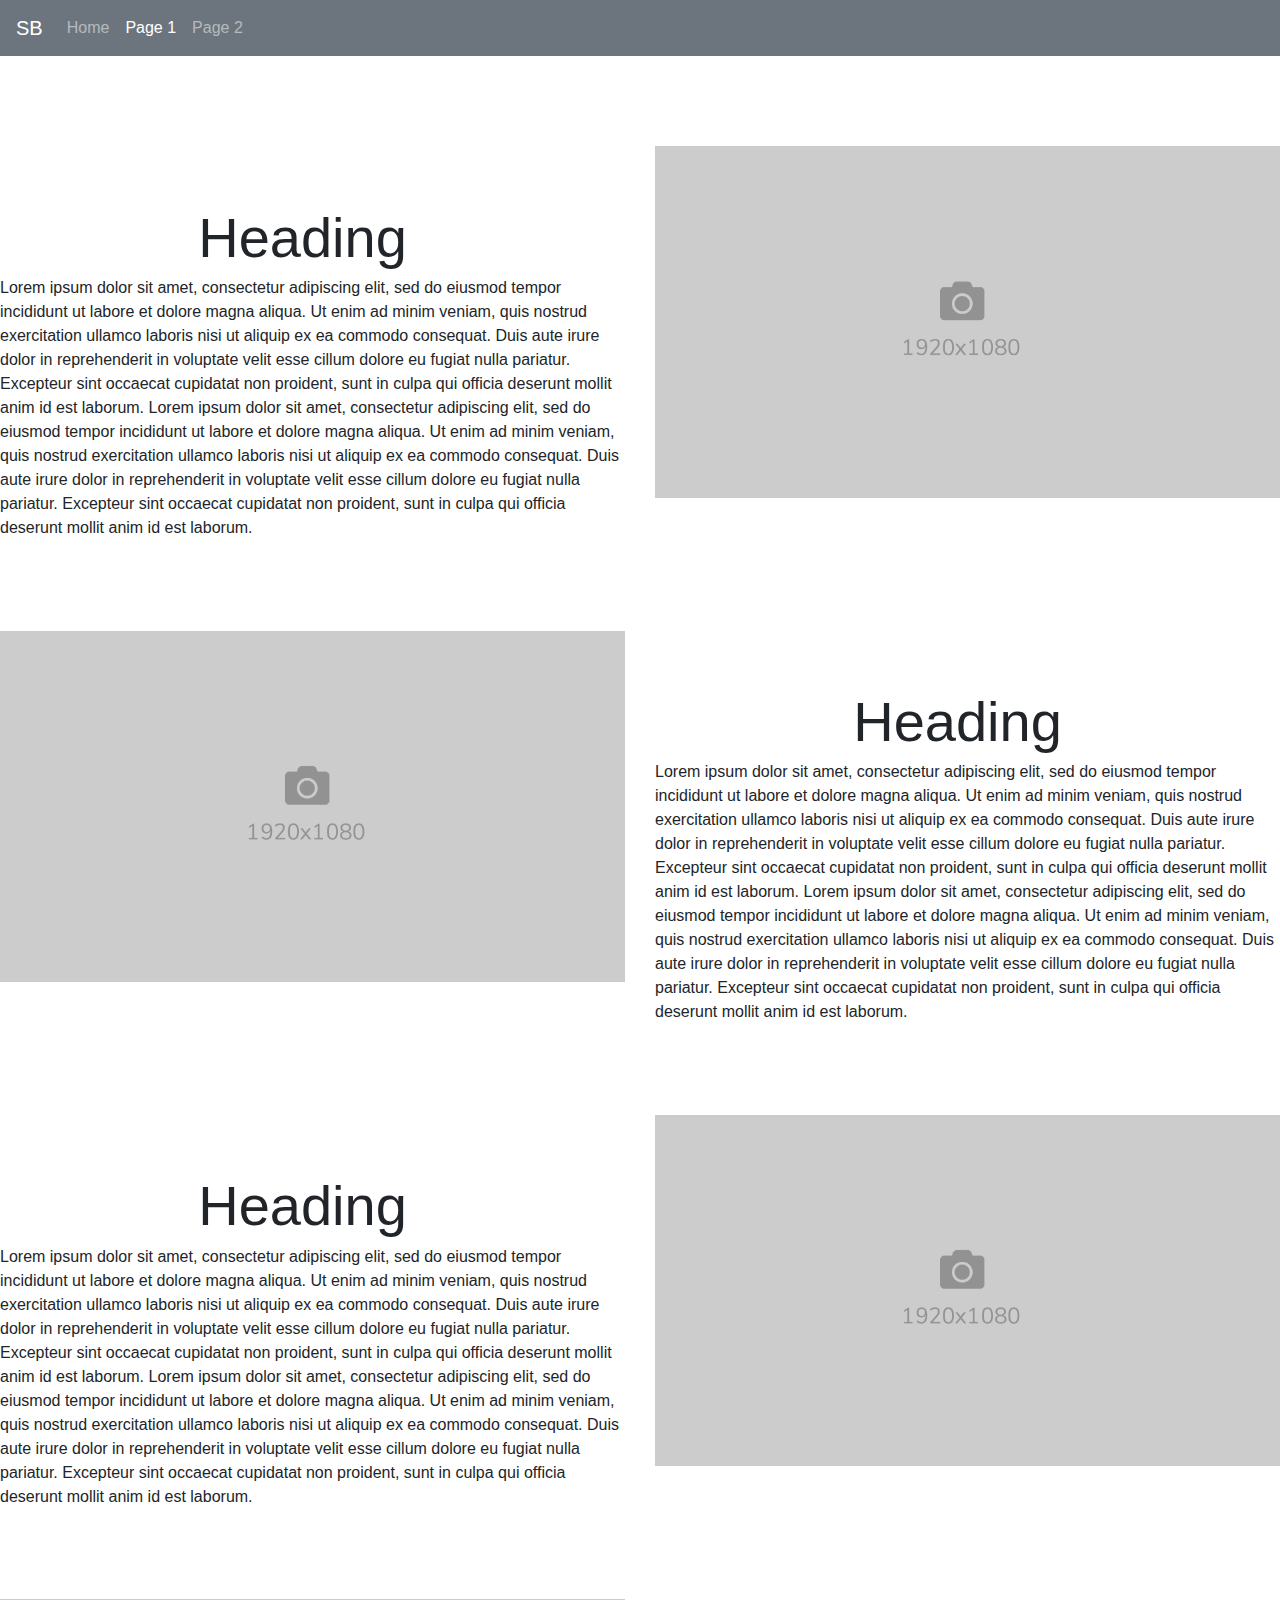
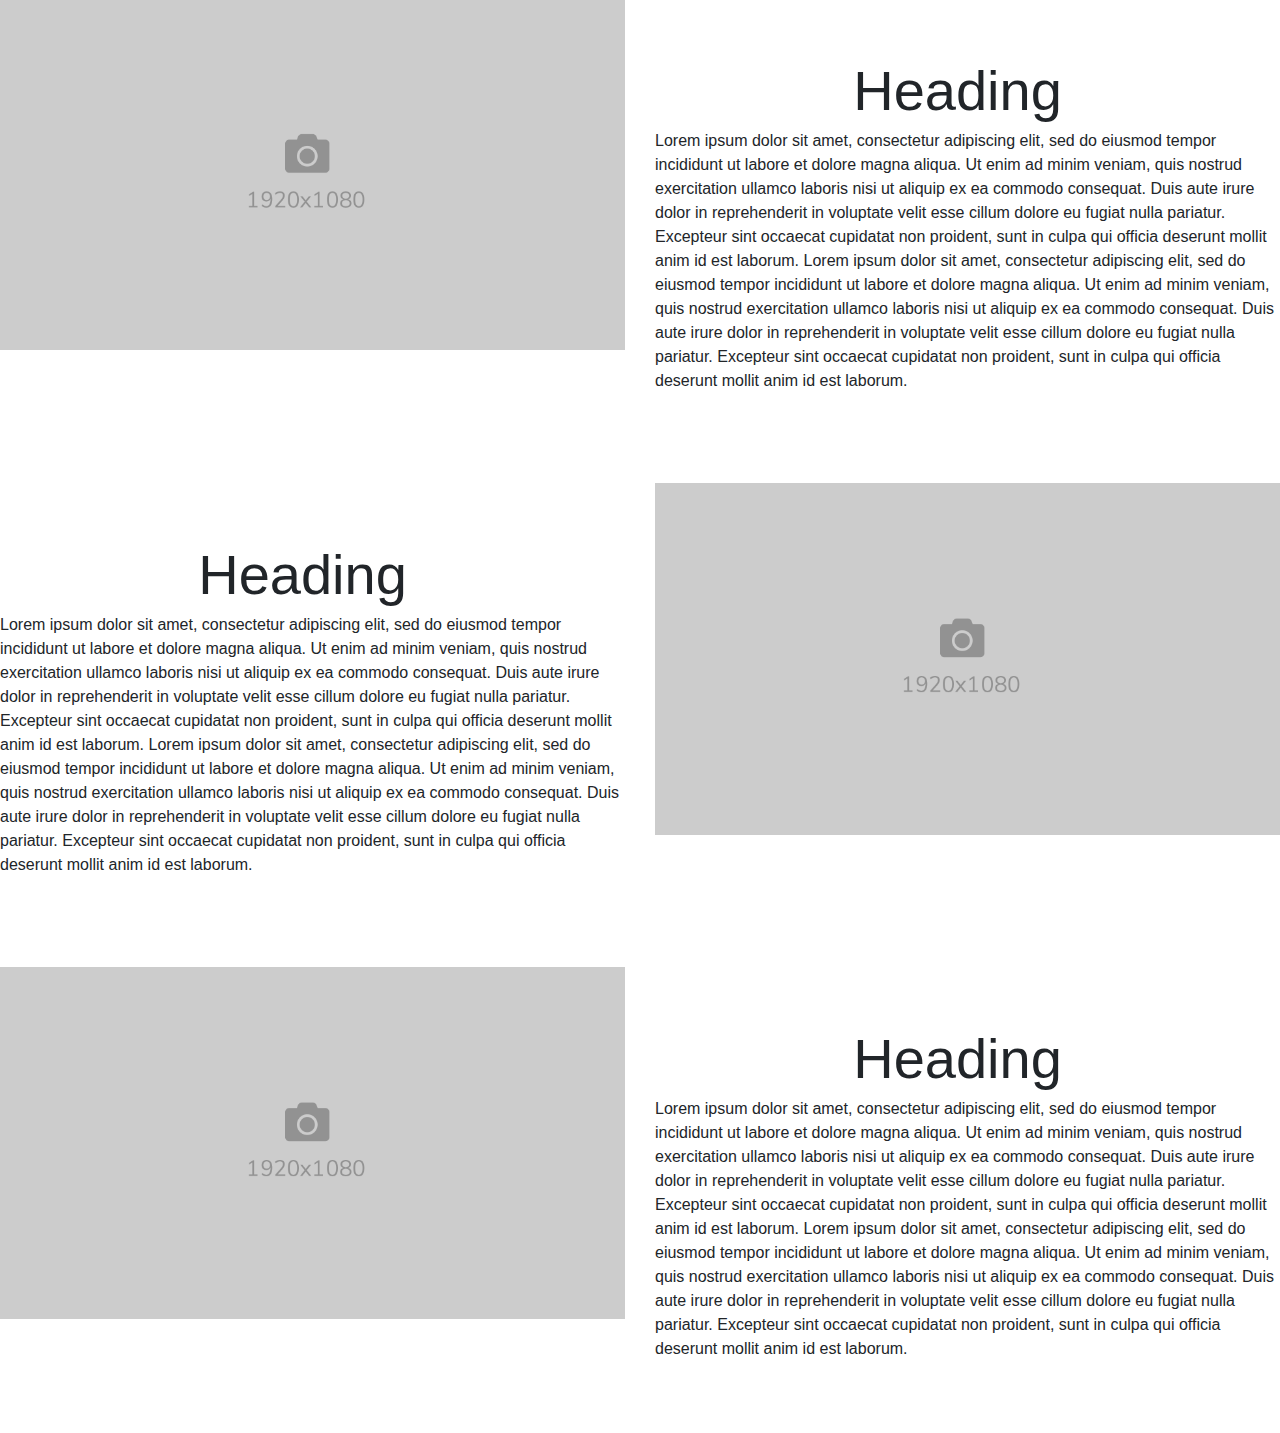
==== page1.html @ b5e022aa "Changes" ====
<!DOCTYPE html>
<html lang="en">
	<head>
		<meta charset="utf-8">
		<meta name="viewport" content="width=device-width, initial-scale=1">
		
		<link rel="stylesheet" href="https://cdnjs.cloudflare.com/ajax/libs/font-awesome/4.7.0/css/font-awesome.min.css">
		<link rel="stylesheet" href="https://stackpath.bootstrapcdn.com/bootstrap/4.3.1/css/bootstrap.min.css">
		<script src="https://cdnjs.cloudflare.com/ajax/libs/jquery/3.2.1/jquery.min.js"></script>
		<script src="https://cdn.jsdelivr.net/npm/popper.js@1.16.1/dist/umd/popper.min.js"></script>
		<script src="https://stackpath.bootstrapcdn.com/bootstrap/4.3.1/js/bootstrap.bundle.min.js"></script>

		<link rel="stylesheet" href="style.css">
		<script src="script.js"></script>
		
		<title>Asian Food in Santa Barbara</title>
	</head>
	<body>
	<a id="toTop"></a> <!--Button to return to the top of the page-->
	
	<nav class="navbar navbar-expand-sm bg-secondary navbar-dark">
		<a class="navbar-brand" href="index.html">SB</a>
		<ul class="navbar-nav">
			<li class="nav-item">
				<a class="nav-link" href="index.html">Home</a>
			</li>
			<li class="nav-item active">
				<a class="nav-link" href="page1.html">Page 1</a>
			</li>
			<li class="nav-item">
				<a class="nav-link" href="page2.html">Page 2</a>
			</li>
		</ul>
	</nav>
	
	<br><br>
	<div class="row" id="row1">
		<div class="col" class="text">
			<h2 class="headingRight" class="underline-small">Heading</h1>
			Lorem ipsum dolor sit amet, consectetur adipiscing elit, sed do eiusmod tempor incididunt ut labore et dolore magna aliqua. Ut enim ad minim veniam, quis nostrud exercitation ullamco laboris nisi ut aliquip ex ea commodo consequat. Duis aute irure dolor in reprehenderit in voluptate velit esse cillum dolore eu fugiat nulla pariatur. Excepteur sint occaecat cupidatat non proident, sunt in culpa qui officia deserunt mollit anim id est laborum. Lorem ipsum dolor sit amet, consectetur adipiscing elit, sed do eiusmod tempor incididunt ut labore et dolore magna aliqua. Ut enim ad minim veniam, quis nostrud exercitation ullamco laboris nisi ut aliquip ex ea commodo consequat. Duis aute irure dolor in reprehenderit in voluptate velit esse cillum dolore eu fugiat nulla pariatur. Excepteur sint occaecat cupidatat non proident, sunt in culpa qui officia deserunt mollit anim id est laborum.
		</div>
		<div class="col">
			<img src="./page1-images/placeholder.png" alt="Sample">
		</div>
	</div>
	<br><br>
	<div class="row" id="row2">
		<div class="col">
			<img src="./page1-images/placeholder.png" alt="Sample">
		</div>
		<div class="col" class="text">
			<h2 class="headingRight" class="underline-small">Heading</h1>
			Lorem ipsum dolor sit amet, consectetur adipiscing elit, sed do eiusmod tempor incididunt ut labore et dolore magna aliqua. Ut enim ad minim veniam, quis nostrud exercitation ullamco laboris nisi ut aliquip ex ea commodo consequat. Duis aute irure dolor in reprehenderit in voluptate velit esse cillum dolore eu fugiat nulla pariatur. Excepteur sint occaecat cupidatat non proident, sunt in culpa qui officia deserunt mollit anim id est laborum. Lorem ipsum dolor sit amet, consectetur adipiscing elit, sed do eiusmod tempor incididunt ut labore et dolore magna aliqua. Ut enim ad minim veniam, quis nostrud exercitation ullamco laboris nisi ut aliquip ex ea commodo consequat. Duis aute irure dolor in reprehenderit in voluptate velit esse cillum dolore eu fugiat nulla pariatur. Excepteur sint occaecat cupidatat non proident, sunt in culpa qui officia deserunt mollit anim id est laborum.
		</div>
	</div>
	<br><br>
	<div class="row" id="row3">
		<div class="col" class="text">
			<h2 class="headingRight" class="underline-small">Heading</h1>
			Lorem ipsum dolor sit amet, consectetur adipiscing elit, sed do eiusmod tempor incididunt ut labore et dolore magna aliqua. Ut enim ad minim veniam, quis nostrud exercitation ullamco laboris nisi ut aliquip ex ea commodo consequat. Duis aute irure dolor in reprehenderit in voluptate velit esse cillum dolore eu fugiat nulla pariatur. Excepteur sint occaecat cupidatat non proident, sunt in culpa qui officia deserunt mollit anim id est laborum. Lorem ipsum dolor sit amet, consectetur adipiscing elit, sed do eiusmod tempor incididunt ut labore et dolore magna aliqua. Ut enim ad minim veniam, quis nostrud exercitation ullamco laboris nisi ut aliquip ex ea commodo consequat. Duis aute irure dolor in reprehenderit in voluptate velit esse cillum dolore eu fugiat nulla pariatur. Excepteur sint occaecat cupidatat non proident, sunt in culpa qui officia deserunt mollit anim id est laborum.
		</div>
		<div class="col">
			<img src="./page1-images/placeholder.png" alt="Sample">
		</div>
	</div>
	<br><br>
	<div class="row" id="row4">
		<div class="col">
			<img src="./page1-images/placeholder.png" alt="Sample">
		</div>
		<div class="col" class="text">
			<h2 class="headingRight" class="underline-small">Heading</h1>
			Lorem ipsum dolor sit amet, consectetur adipiscing elit, sed do eiusmod tempor incididunt ut labore et dolore magna aliqua. Ut enim ad minim veniam, quis nostrud exercitation ullamco laboris nisi ut aliquip ex ea commodo consequat. Duis aute irure dolor in reprehenderit in voluptate velit esse cillum dolore eu fugiat nulla pariatur. Excepteur sint occaecat cupidatat non proident, sunt in culpa qui officia deserunt mollit anim id est laborum. Lorem ipsum dolor sit amet, consectetur adipiscing elit, sed do eiusmod tempor incididunt ut labore et dolore magna aliqua. Ut enim ad minim veniam, quis nostrud exercitation ullamco laboris nisi ut aliquip ex ea commodo consequat. Duis aute irure dolor in reprehenderit in voluptate velit esse cillum dolore eu fugiat nulla pariatur. Excepteur sint occaecat cupidatat non proident, sunt in culpa qui officia deserunt mollit anim id est laborum.
		</div>
	</div>
	<br><br>
	<div class="row" id="row5">
		<div class="col" class="text">
			<h2 class="headingRight" class="underline-small">Heading</h1>
			Lorem ipsum dolor sit amet, consectetur adipiscing elit, sed do eiusmod tempor incididunt ut labore et dolore magna aliqua. Ut enim ad minim veniam, quis nostrud exercitation ullamco laboris nisi ut aliquip ex ea commodo consequat. Duis aute irure dolor in reprehenderit in voluptate velit esse cillum dolore eu fugiat nulla pariatur. Excepteur sint occaecat cupidatat non proident, sunt in culpa qui officia deserunt mollit anim id est laborum. Lorem ipsum dolor sit amet, consectetur adipiscing elit, sed do eiusmod tempor incididunt ut labore et dolore magna aliqua. Ut enim ad minim veniam, quis nostrud exercitation ullamco laboris nisi ut aliquip ex ea commodo consequat. Duis aute irure dolor in reprehenderit in voluptate velit esse cillum dolore eu fugiat nulla pariatur. Excepteur sint occaecat cupidatat non proident, sunt in culpa qui officia deserunt mollit anim id est laborum.
		</div>
		<div class="col">
			<img src="./page1-images/placeholder.png" alt="Sample">
		</div>
	</div>
	<br><br>
	<div class="row" id="row6">
		<div class="col">
			<img src="./page1-images/placeholder.png" alt="Sample">
		</div>
		<div class="col" class="text">
			<h2 class="headingRight" class="underline-small">Heading</h1>
			Lorem ipsum dolor sit amet, consectetur adipiscing elit, sed do eiusmod tempor incididunt ut labore et dolore magna aliqua. Ut enim ad minim veniam, quis nostrud exercitation ullamco laboris nisi ut aliquip ex ea commodo consequat. Duis aute irure dolor in reprehenderit in voluptate velit esse cillum dolore eu fugiat nulla pariatur. Excepteur sint occaecat cupidatat non proident, sunt in culpa qui officia deserunt mollit anim id est laborum. Lorem ipsum dolor sit amet, consectetur adipiscing elit, sed do eiusmod tempor incididunt ut labore et dolore magna aliqua. Ut enim ad minim veniam, quis nostrud exercitation ullamco laboris nisi ut aliquip ex ea commodo consequat. Duis aute irure dolor in reprehenderit in voluptate velit esse cillum dolore eu fugiat nulla pariatur. Excepteur sint occaecat cupidatat non proident, sunt in culpa qui officia deserunt mollit anim id est laborum.
		</div>
	</div>
	
	<br><br><br>
	</body>
</html>
---- style.css ----
.headingLeft {
	font-family: 'Open Sans', sans-serif;
	word-wrap: break-word;
	text-align: center;
	vertical-align: middle;
	font-size: 350%;
	margin-top: 100px;
	margin-bottom: 5px;
	font-weight: 500;
	margin-right: 20px;
	margin-left: 40px;
}

.headingRight {
	font-family: 'Open Sans', sans-serif;
	text-align: center;
	vertical-align: middle;
	font-size: 350%;
	margin-top: 100px;
	margin-bottom: 5px;
	font-weight: 500;
	margin-right: 40px;
	margin-left: 20px;
}

.margin {
	margin-right: 50px;
	margin-left: 50px;
}

/*Small underline for the heading*/
.underline-small{
	color: black;
	position: relative;
}

.underline-small::after{
	content: '';
	height: 3px;
	width: 12%;
	background: black;
	position: absolute;
	margin: auto;
	bottom: -5px;
	left: 0; 
	right: 0;
}

.text {
	font-family: 'Open Sans', sans-serif;
	text-align: center;
	vertical-align: middle;
	font-size: 120%;
	margin-right: 50px;
	margin-left: 50px;
}

.carousel-inner img {
	width: 100%;
	margin: 5px;
}

img {
    width: 100%;
    height: 100%; 
    object-fit: contain;
}

.isOrange {
  color: orange;
}

/*Button CSS for the back to top button, with relevant animation for fading in and out*/
#toTop {
	display: inline-block;
	background-color: #7393B3;
	width: 50px;
	height: 50px;
	text-align: center;
	border-radius: 85%;
	position: fixed;
	bottom: 30px;
	right: 30px;
	transition: background-color .3s, 
	opacity .5s, visibility .5s;
	opacity: 0;
	visibility: hidden;
	z-index: 1000;
}
#toTop::after {
	content: "\21E7";
	font-family: 'Open Sans', sans-serif;
	font-weight: normal;
	font-style: normal;
	font-size: 90%;
	line-height: 50px;
	color: #fff;
}
#toTop:hover {
	cursor: pointer;
	background-color: #333;
}
#toTop:active {
	background-color: #555;
}
#toTop.show {
	opacity: 0.6;
	visibility: visible;
}
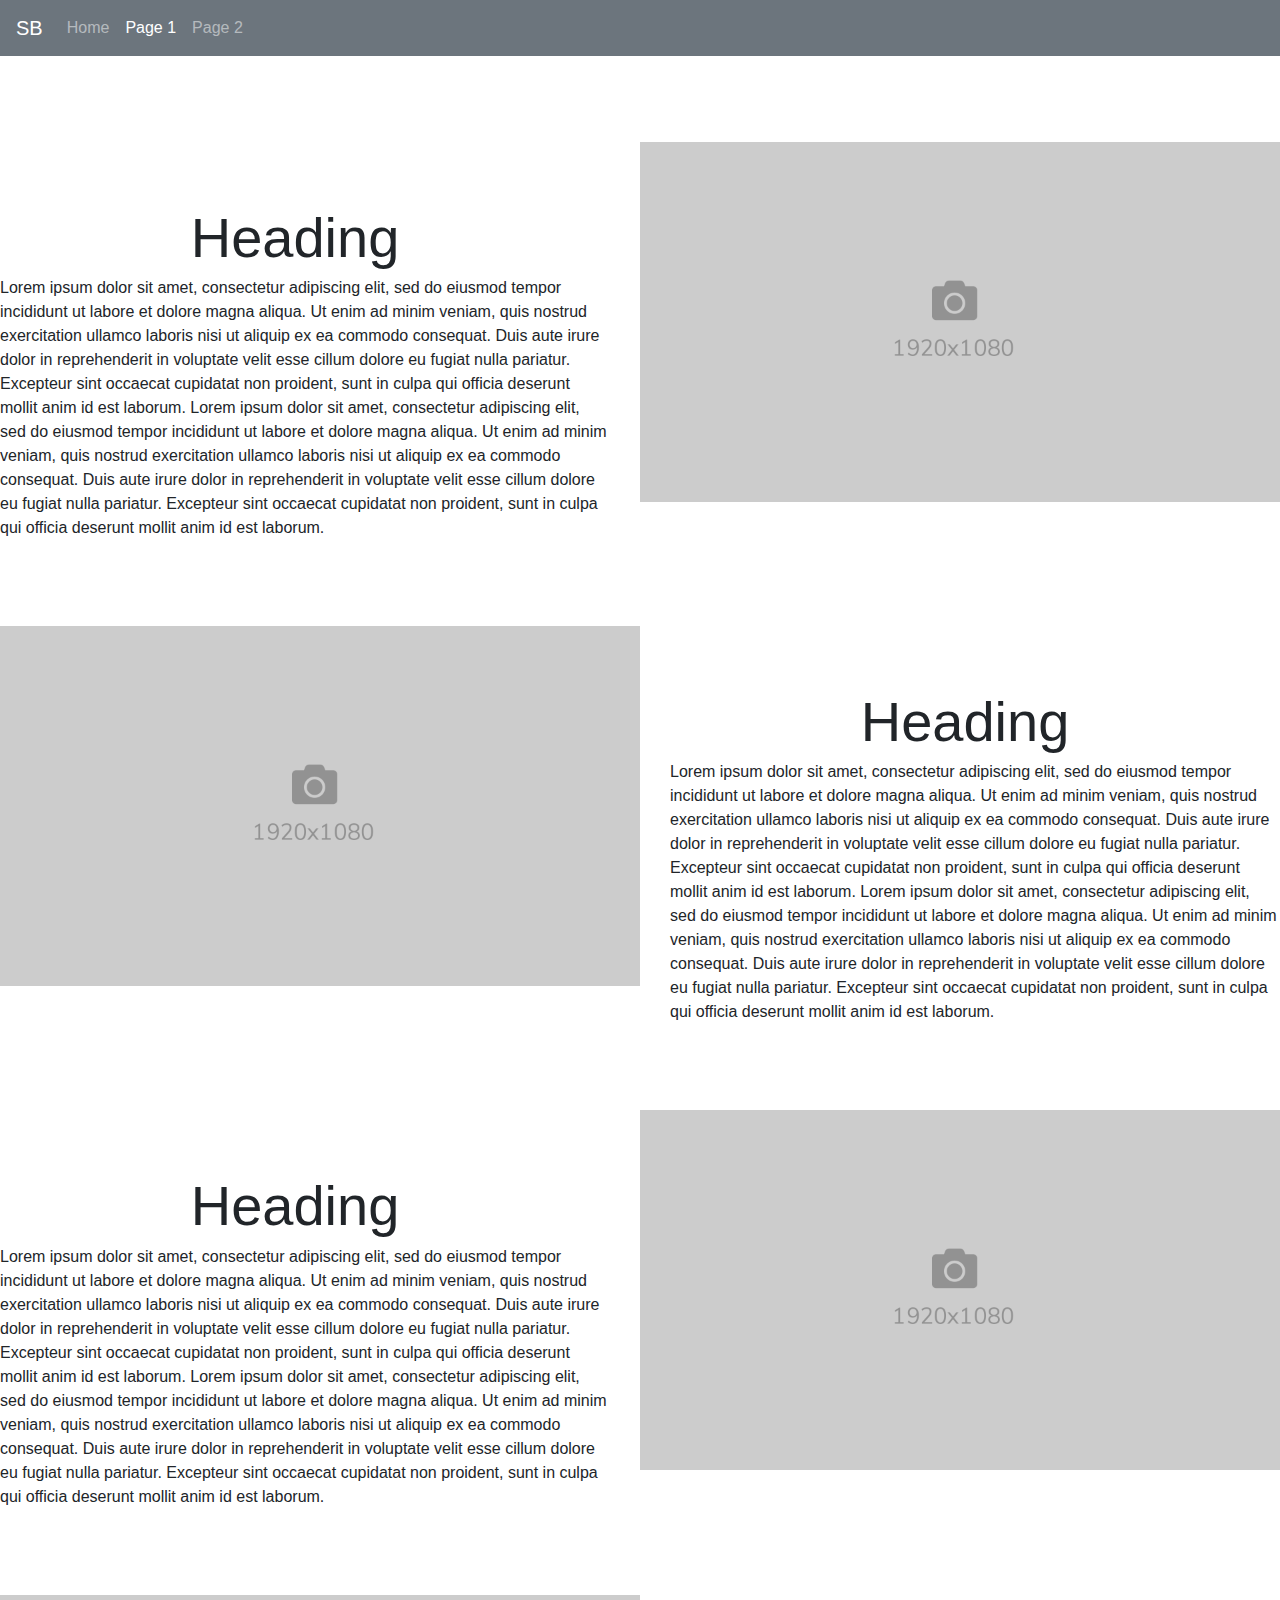
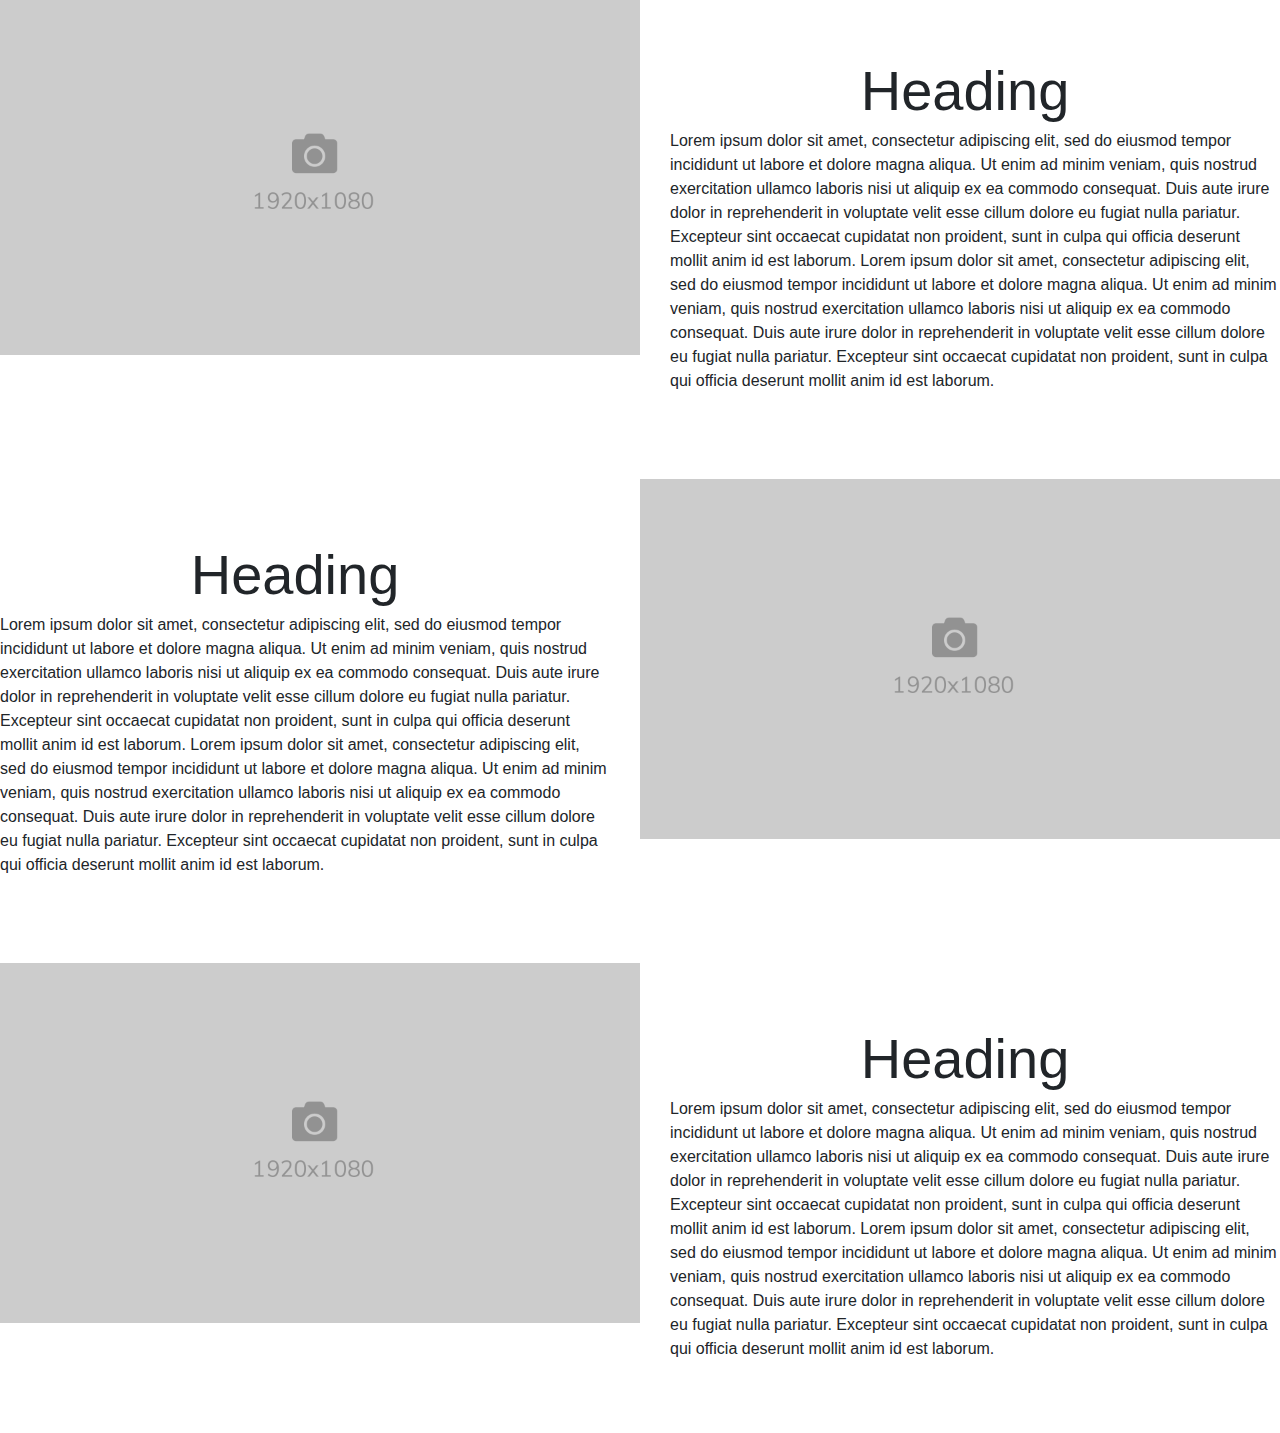
==== commit fe0c7199: "Added modal pop up for every image" ====
--- a/page1.html
+++ b/page1.html
@@ -13,10 +13,17 @@
 		<link rel="stylesheet" href="style.css">
 		<script src="script.js"></script>
 		
-		<title>Asian Food in Santa Barbara</title>
+		<title>Food in Santa Barbara</title>
 	</head>
 	<body>
 	<a id="toTop"></a> <!--Button to return to the top of the page-->
+	
+	<!-- Expand images in modal -->
+	<div id="myModal" class="modal">
+		<span class="close">&times;</span>
+		<img class="modal-content" id="img01">
+		<div id="caption"></div>
+	</div>
 	
 	<nav class="navbar navbar-expand-sm bg-secondary navbar-dark">
 		<a class="navbar-brand" href="index.html">SB</a>
@@ -40,13 +47,13 @@
 			Lorem ipsum dolor sit amet, consectetur adipiscing elit, sed do eiusmod tempor incididunt ut labore et dolore magna aliqua. Ut enim ad minim veniam, quis nostrud exercitation ullamco laboris nisi ut aliquip ex ea commodo consequat. Duis aute irure dolor in reprehenderit in voluptate velit esse cillum dolore eu fugiat nulla pariatur. Excepteur sint occaecat cupidatat non proident, sunt in culpa qui officia deserunt mollit anim id est laborum. Lorem ipsum dolor sit amet, consectetur adipiscing elit, sed do eiusmod tempor incididunt ut labore et dolore magna aliqua. Ut enim ad minim veniam, quis nostrud exercitation ullamco laboris nisi ut aliquip ex ea commodo consequat. Duis aute irure dolor in reprehenderit in voluptate velit esse cillum dolore eu fugiat nulla pariatur. Excepteur sint occaecat cupidatat non proident, sunt in culpa qui officia deserunt mollit anim id est laborum.
 		</div>
 		<div class="col">
-			<img src="./page1-images/placeholder.png" alt="Sample">
+			<img class="myImages" id="myImg" src="./page1-images/placeholder.png" alt="The caption" style="width:50vw">
 		</div>
 	</div>
 	<br><br>
 	<div class="row" id="row2">
 		<div class="col">
-			<img src="./page1-images/placeholder.png" alt="Sample">
+			<img class="myImages" id="myImg" src="./page1-images/placeholder.png" alt="The caption" style="width:50vw">
 		</div>
 		<div class="col" class="text">
 			<h2 class="headingRight" class="underline-small">Heading</h1>
@@ -60,13 +67,13 @@
 			Lorem ipsum dolor sit amet, consectetur adipiscing elit, sed do eiusmod tempor incididunt ut labore et dolore magna aliqua. Ut enim ad minim veniam, quis nostrud exercitation ullamco laboris nisi ut aliquip ex ea commodo consequat. Duis aute irure dolor in reprehenderit in voluptate velit esse cillum dolore eu fugiat nulla pariatur. Excepteur sint occaecat cupidatat non proident, sunt in culpa qui officia deserunt mollit anim id est laborum. Lorem ipsum dolor sit amet, consectetur adipiscing elit, sed do eiusmod tempor incididunt ut labore et dolore magna aliqua. Ut enim ad minim veniam, quis nostrud exercitation ullamco laboris nisi ut aliquip ex ea commodo consequat. Duis aute irure dolor in reprehenderit in voluptate velit esse cillum dolore eu fugiat nulla pariatur. Excepteur sint occaecat cupidatat non proident, sunt in culpa qui officia deserunt mollit anim id est laborum.
 		</div>
 		<div class="col">
-			<img src="./page1-images/placeholder.png" alt="Sample">
+			<img class="myImages" id="myImg" src="./page1-images/placeholder.png" alt="The caption" style="width:50vw">
 		</div>
 	</div>
 	<br><br>
 	<div class="row" id="row4">
 		<div class="col">
-			<img src="./page1-images/placeholder.png" alt="Sample">
+			<img class="myImages" id="myImg" src="./page1-images/placeholder.png" alt="The caption" style="width:50vw">
 		</div>
 		<div class="col" class="text">
 			<h2 class="headingRight" class="underline-small">Heading</h1>
@@ -80,13 +87,13 @@
 			Lorem ipsum dolor sit amet, consectetur adipiscing elit, sed do eiusmod tempor incididunt ut labore et dolore magna aliqua. Ut enim ad minim veniam, quis nostrud exercitation ullamco laboris nisi ut aliquip ex ea commodo consequat. Duis aute irure dolor in reprehenderit in voluptate velit esse cillum dolore eu fugiat nulla pariatur. Excepteur sint occaecat cupidatat non proident, sunt in culpa qui officia deserunt mollit anim id est laborum. Lorem ipsum dolor sit amet, consectetur adipiscing elit, sed do eiusmod tempor incididunt ut labore et dolore magna aliqua. Ut enim ad minim veniam, quis nostrud exercitation ullamco laboris nisi ut aliquip ex ea commodo consequat. Duis aute irure dolor in reprehenderit in voluptate velit esse cillum dolore eu fugiat nulla pariatur. Excepteur sint occaecat cupidatat non proident, sunt in culpa qui officia deserunt mollit anim id est laborum.
 		</div>
 		<div class="col">
-			<img src="./page1-images/placeholder.png" alt="Sample">
+			<img class="myImages" id="myImg" src="./page1-images/placeholder.png" alt="The caption" style="width:50vw">
 		</div>
 	</div>
 	<br><br>
 	<div class="row" id="row6">
 		<div class="col">
-			<img src="./page1-images/placeholder.png" alt="Sample">
+			<img class="myImages" id="myImg" src="./page1-images/placeholder.png" alt="The caption" style="width:50vw">
 		</div>
 		<div class="col" class="text">
 			<h2 class="headingRight" class="underline-small">Heading</h1>
--- a/style.css
+++ b/style.css
@@ -106,4 +106,94 @@
 #toTop.show {
 	opacity: 0.6;
 	visibility: visible;
+}
+
+/* CSS for the modal images */
+#myImg {
+  border-radius: 5px;
+  cursor: pointer;
+  transition: 0.3s;
+}
+
+#myImg:hover {
+  opacity: 0.7;
+}
+
+.modal {
+  display: none;
+  /* Hidden by default */
+  position: fixed;
+  /* Stay in place */
+  z-index: 1;
+  /* Sit on top */
+  padding-top: 100px;
+  /* Location of the box */
+  left: 0;
+  top: 0;
+  width: 100%;
+  /* Full width */
+  height: 100%;
+  /* Full height */
+  overflow: auto;
+  /* Enable scroll if needed */
+  background-color: rgb(0, 0, 0);
+  /* Fallback color */
+  background-color: rgba(0, 0, 0, 0.9);
+  /* Black w/ opacity */
+}
+
+.modal-content {
+  margin: auto;
+  display: block;
+  width: 80%;
+  max-width: 700px;
+}
+
+#caption {
+  margin: auto;
+  display: block;
+  width: 80%;
+  max-width: 700px;
+  text-align: center;
+  color: #ccc;
+  padding: 10px 0;
+  height: 150px;
+}
+
+.modal-content,
+#caption {
+  animation-name: zoom;
+  animation-duration: 0.6s;
+}
+
+@keyframes zoom {
+  from {
+    transform: scale(0)
+  }
+  to {
+    transform: scale(1)
+  }
+}
+
+.close {
+  position: absolute;
+  top: 15px;
+  right: 35px;
+  color: #f1f1f1;
+  font-size: 40px;
+  font-weight: bold;
+  transition: 0.3s;
+}
+
+.close:hover,
+.close:focus {
+  color: #bbb;
+  text-decoration: none;
+  cursor: pointer;
+}
+
+@media only screen and (max-width: 700px) {
+  .modal-content {
+    width: 100%;
+  }
 }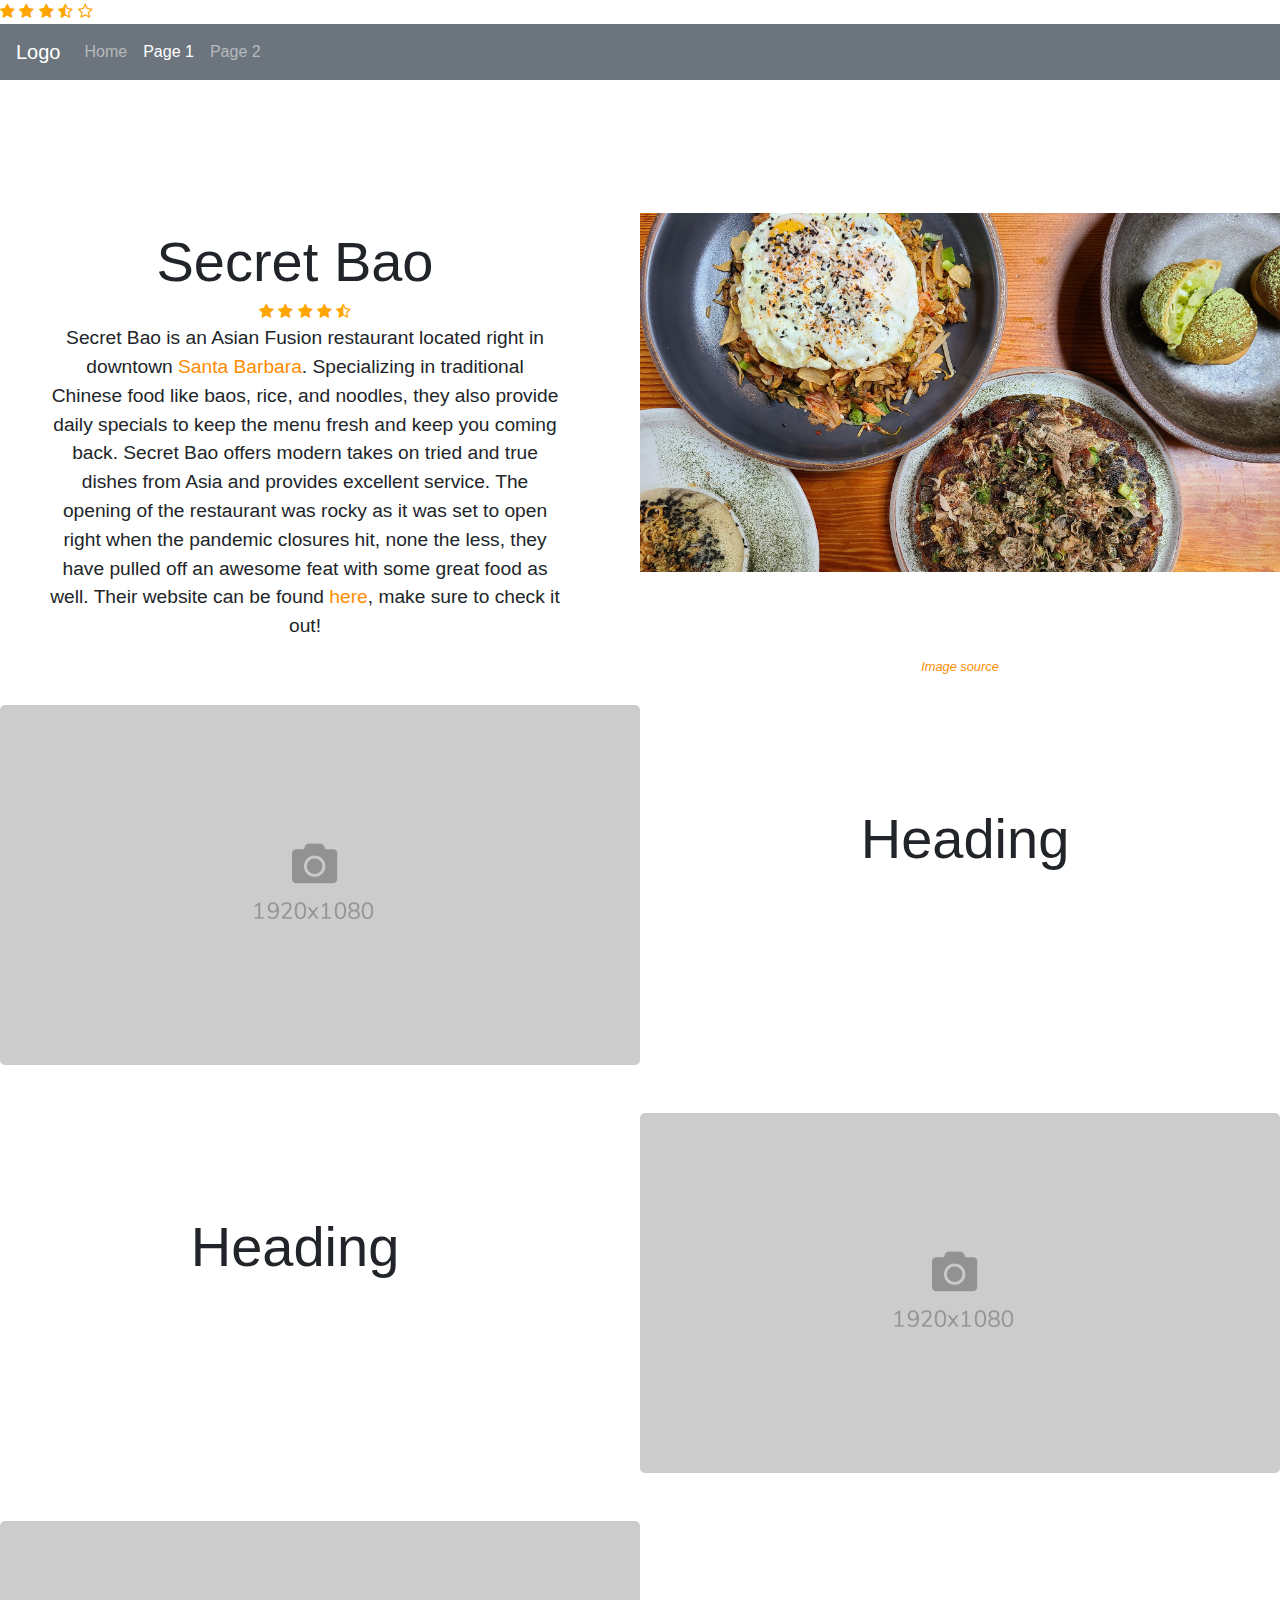
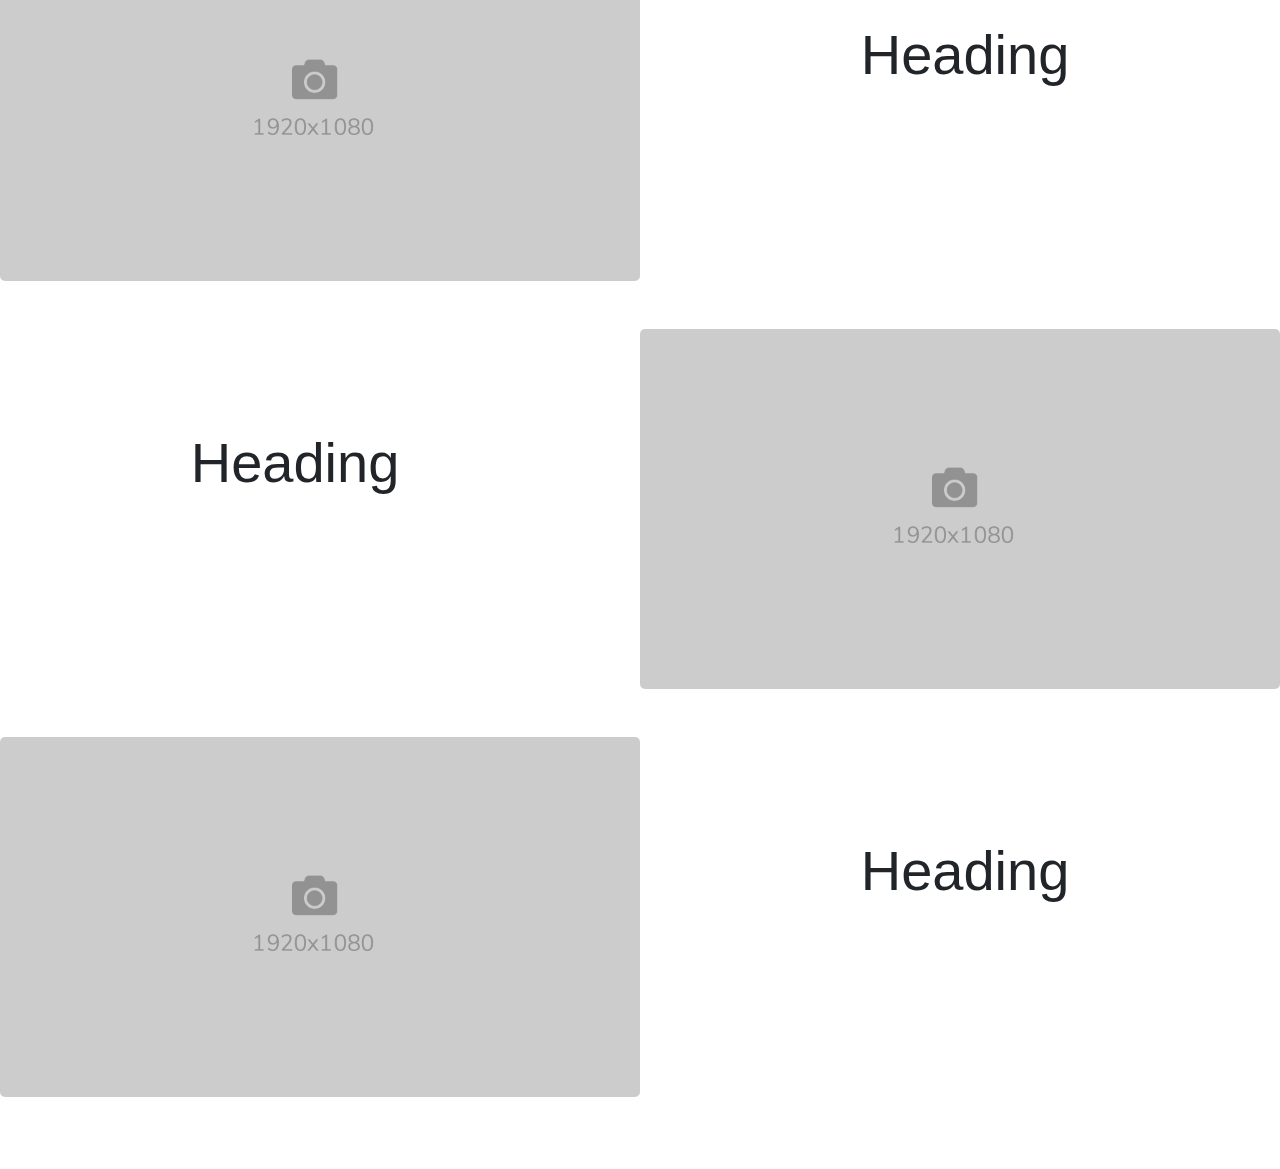
==== commit 3587209d: "cahnges" ====
--- a/page1.html
+++ b/page1.html
@@ -18,15 +18,25 @@
 	<body>
 	<a id="toTop"></a> <!--Button to return to the top of the page-->
 	
-	<!-- Expand images in modal -->
+	<!-- Expand images in modal w/ image reference skeleton-->
 	<div id="myModal" class="modal">
 		<span class="close">&times;</span>
 		<img class="modal-content" id="img01">
 		<div id="caption"></div>
 	</div>
+	<!--
+		<img class="myImages" id="myImg" src="./page1-images/placeholder.png" alt="The caption" style="width:50vw">
+	-->
+		
+	<!--Star Rating System-->
+	<span class="fa fa-star isOrange"></span> <!--Completely starred-->
+	<span class="fa fa-star isOrange"></span> <!--Completely starred-->
+	<span class="fa fa-star isOrange"></span> <!--Completely starred-->
+	<span class="fa fa-star-half-o isOrange"></span> <!--Half Starred-->
+	<span class="fa fa-star-o isOrange"></span> <!--Un-starred-->
 	
 	<nav class="navbar navbar-expand-sm bg-secondary navbar-dark">
-		<a class="navbar-brand" href="index.html">SB</a>
+		<a class="navbar-brand" href="index.html">Logo</a>
 		<ul class="navbar-nav">
 			<li class="nav-item">
 				<a class="nav-link" href="index.html">Home</a>
@@ -43,11 +53,23 @@
 	<br><br>
 	<div class="row" id="row1">
 		<div class="col" class="text">
-			<h2 class="headingRight" class="underline-small">Heading</h1>
-			Lorem ipsum dolor sit amet, consectetur adipiscing elit, sed do eiusmod tempor incididunt ut labore et dolore magna aliqua. Ut enim ad minim veniam, quis nostrud exercitation ullamco laboris nisi ut aliquip ex ea commodo consequat. Duis aute irure dolor in reprehenderit in voluptate velit esse cillum dolore eu fugiat nulla pariatur. Excepteur sint occaecat cupidatat non proident, sunt in culpa qui officia deserunt mollit anim id est laborum. Lorem ipsum dolor sit amet, consectetur adipiscing elit, sed do eiusmod tempor incididunt ut labore et dolore magna aliqua. Ut enim ad minim veniam, quis nostrud exercitation ullamco laboris nisi ut aliquip ex ea commodo consequat. Duis aute irure dolor in reprehenderit in voluptate velit esse cillum dolore eu fugiat nulla pariatur. Excepteur sint occaecat cupidatat non proident, sunt in culpa qui officia deserunt mollit anim id est laborum.
+			<h2 class="headingRight" class="underline-small">Secret Bao</h1>
+			<div class="stars">
+				<span class="fa fa-star isOrange"></span> <!--Completely starred-->
+				<span class="fa fa-star isOrange"></span> <!--Completely starred-->
+				<span class="fa fa-star isOrange"></span> <!--Completely starred-->
+				<span class="fa fa-star isOrange"></span> <!--Completely starred-->
+				<span class="fa fa-star-half-o isOrange"></span> <!--Half Starred-->
+			</div>
+			<p class="text">
+			Secret Bao is an Asian Fusion restaurant located right in downtown <a href="https://www.google.com/maps/place/Secret+Bao/@34.4243818,-119.70576,17z/data=!3m1!4b1!4m5!3m4!1s0x80e9156a00f18c37:0xb6fbbdc773ef12a9!8m2!3d34.4243818!4d-119.7035713" target="_blank">Santa Barbara</a>. Specializing in traditional Chinese food like baos, rice, and noodles, they also provide daily specials to keep the menu fresh and keep you coming back. Secret Bao offers modern takes on tried and true dishes from Asia and provides excellent service. The opening of the restaurant was rocky as it was set to open right when the pandemic closures hit, none the less, they have pulled off an awesome feat with some great food as well. Their website can be found <a href="https://www.secretbaosb.com/" target="_blank">here</a>, make sure to check it out!
+			</p>
 		</div>
 		<div class="col">
-			<img class="myImages" id="myImg" src="./page1-images/placeholder.png" alt="The caption" style="width:50vw">
+			<img class="myImages" id="myImg" src="./page1-images/Secret-Bao.jpg" alt="Image from Tock" style="width:50vw">
+			<p class="caption">
+				<a href="https://www.exploretock.com/secretbao/" target="_blank">Image source</a>
+			</p>
 		</div>
 	</div>
 	<br><br>
@@ -57,14 +79,18 @@
 		</div>
 		<div class="col" class="text">
 			<h2 class="headingRight" class="underline-small">Heading</h1>
-			Lorem ipsum dolor sit amet, consectetur adipiscing elit, sed do eiusmod tempor incididunt ut labore et dolore magna aliqua. Ut enim ad minim veniam, quis nostrud exercitation ullamco laboris nisi ut aliquip ex ea commodo consequat. Duis aute irure dolor in reprehenderit in voluptate velit esse cillum dolore eu fugiat nulla pariatur. Excepteur sint occaecat cupidatat non proident, sunt in culpa qui officia deserunt mollit anim id est laborum. Lorem ipsum dolor sit amet, consectetur adipiscing elit, sed do eiusmod tempor incididunt ut labore et dolore magna aliqua. Ut enim ad minim veniam, quis nostrud exercitation ullamco laboris nisi ut aliquip ex ea commodo consequat. Duis aute irure dolor in reprehenderit in voluptate velit esse cillum dolore eu fugiat nulla pariatur. Excepteur sint occaecat cupidatat non proident, sunt in culpa qui officia deserunt mollit anim id est laborum.
+			<p class="text">
+			
+			</p>
 		</div>
 	</div>
 	<br><br>
 	<div class="row" id="row3">
 		<div class="col" class="text">
 			<h2 class="headingRight" class="underline-small">Heading</h1>
-			Lorem ipsum dolor sit amet, consectetur adipiscing elit, sed do eiusmod tempor incididunt ut labore et dolore magna aliqua. Ut enim ad minim veniam, quis nostrud exercitation ullamco laboris nisi ut aliquip ex ea commodo consequat. Duis aute irure dolor in reprehenderit in voluptate velit esse cillum dolore eu fugiat nulla pariatur. Excepteur sint occaecat cupidatat non proident, sunt in culpa qui officia deserunt mollit anim id est laborum. Lorem ipsum dolor sit amet, consectetur adipiscing elit, sed do eiusmod tempor incididunt ut labore et dolore magna aliqua. Ut enim ad minim veniam, quis nostrud exercitation ullamco laboris nisi ut aliquip ex ea commodo consequat. Duis aute irure dolor in reprehenderit in voluptate velit esse cillum dolore eu fugiat nulla pariatur. Excepteur sint occaecat cupidatat non proident, sunt in culpa qui officia deserunt mollit anim id est laborum.
+			<p class="text">
+			
+			</p>
 		</div>
 		<div class="col">
 			<img class="myImages" id="myImg" src="./page1-images/placeholder.png" alt="The caption" style="width:50vw">
@@ -77,14 +103,18 @@
 		</div>
 		<div class="col" class="text">
 			<h2 class="headingRight" class="underline-small">Heading</h1>
-			Lorem ipsum dolor sit amet, consectetur adipiscing elit, sed do eiusmod tempor incididunt ut labore et dolore magna aliqua. Ut enim ad minim veniam, quis nostrud exercitation ullamco laboris nisi ut aliquip ex ea commodo consequat. Duis aute irure dolor in reprehenderit in voluptate velit esse cillum dolore eu fugiat nulla pariatur. Excepteur sint occaecat cupidatat non proident, sunt in culpa qui officia deserunt mollit anim id est laborum. Lorem ipsum dolor sit amet, consectetur adipiscing elit, sed do eiusmod tempor incididunt ut labore et dolore magna aliqua. Ut enim ad minim veniam, quis nostrud exercitation ullamco laboris nisi ut aliquip ex ea commodo consequat. Duis aute irure dolor in reprehenderit in voluptate velit esse cillum dolore eu fugiat nulla pariatur. Excepteur sint occaecat cupidatat non proident, sunt in culpa qui officia deserunt mollit anim id est laborum.
+			<p class="text">
+			
+			</p>
 		</div>
 	</div>
 	<br><br>
 	<div class="row" id="row5">
 		<div class="col" class="text">
 			<h2 class="headingRight" class="underline-small">Heading</h1>
-			Lorem ipsum dolor sit amet, consectetur adipiscing elit, sed do eiusmod tempor incididunt ut labore et dolore magna aliqua. Ut enim ad minim veniam, quis nostrud exercitation ullamco laboris nisi ut aliquip ex ea commodo consequat. Duis aute irure dolor in reprehenderit in voluptate velit esse cillum dolore eu fugiat nulla pariatur. Excepteur sint occaecat cupidatat non proident, sunt in culpa qui officia deserunt mollit anim id est laborum. Lorem ipsum dolor sit amet, consectetur adipiscing elit, sed do eiusmod tempor incididunt ut labore et dolore magna aliqua. Ut enim ad minim veniam, quis nostrud exercitation ullamco laboris nisi ut aliquip ex ea commodo consequat. Duis aute irure dolor in reprehenderit in voluptate velit esse cillum dolore eu fugiat nulla pariatur. Excepteur sint occaecat cupidatat non proident, sunt in culpa qui officia deserunt mollit anim id est laborum.
+			<p class="text">
+			
+			</p>
 		</div>
 		<div class="col">
 			<img class="myImages" id="myImg" src="./page1-images/placeholder.png" alt="The caption" style="width:50vw">
@@ -97,7 +127,9 @@
 		</div>
 		<div class="col" class="text">
 			<h2 class="headingRight" class="underline-small">Heading</h1>
-			Lorem ipsum dolor sit amet, consectetur adipiscing elit, sed do eiusmod tempor incididunt ut labore et dolore magna aliqua. Ut enim ad minim veniam, quis nostrud exercitation ullamco laboris nisi ut aliquip ex ea commodo consequat. Duis aute irure dolor in reprehenderit in voluptate velit esse cillum dolore eu fugiat nulla pariatur. Excepteur sint occaecat cupidatat non proident, sunt in culpa qui officia deserunt mollit anim id est laborum. Lorem ipsum dolor sit amet, consectetur adipiscing elit, sed do eiusmod tempor incididunt ut labore et dolore magna aliqua. Ut enim ad minim veniam, quis nostrud exercitation ullamco laboris nisi ut aliquip ex ea commodo consequat. Duis aute irure dolor in reprehenderit in voluptate velit esse cillum dolore eu fugiat nulla pariatur. Excepteur sint occaecat cupidatat non proident, sunt in culpa qui officia deserunt mollit anim id est laborum.
+			<p class="text">
+			
+			</p>
 		</div>
 	</div>
 	
--- a/style.css
+++ b/style.css
@@ -2,7 +2,7 @@
 	font-family: 'Open Sans', sans-serif;
 	word-wrap: break-word;
 	text-align: center;
-	vertical-align: middle;
+	vertical-align: top;
 	font-size: 350%;
 	margin-top: 100px;
 	margin-bottom: 5px;
@@ -14,7 +14,7 @@
 .headingRight {
 	font-family: 'Open Sans', sans-serif;
 	text-align: center;
-	vertical-align: middle;
+	vertical-align: top;
 	font-size: 350%;
 	margin-top: 100px;
 	margin-bottom: 5px;
@@ -46,13 +46,34 @@
 	right: 0;
 }
 
+.stars {
+	margin: 0 auto;
+	text-align: center;
+}
+
 .text {
 	font-family: 'Open Sans', sans-serif;
 	text-align: center;
-	vertical-align: middle;
+	vertical-align: top;
 	font-size: 120%;
 	margin-right: 50px;
 	margin-left: 50px;
+}
+
+.caption {
+	font-family: 'Open Sans', sans-serif;
+	text-align: center;
+	vertical-align: top;
+	font-size: 80%;
+	font-style: italic;
+	margin-right: 50px;
+	margin-left: 50px;
+}
+
+a:link, a:visited,  a:hover, a:active
+{
+    color: #ff8c00;
+    text-decoration: none;
 }
 
 .carousel-inner img {
@@ -138,7 +159,7 @@
   /* Enable scroll if needed */
   background-color: rgb(0, 0, 0);
   /* Fallback color */
-  background-color: rgba(0, 0, 0, 0.9);
+  background-color: rgba(0, 0, 0, 0.7);
   /* Black w/ opacity */
 }
 
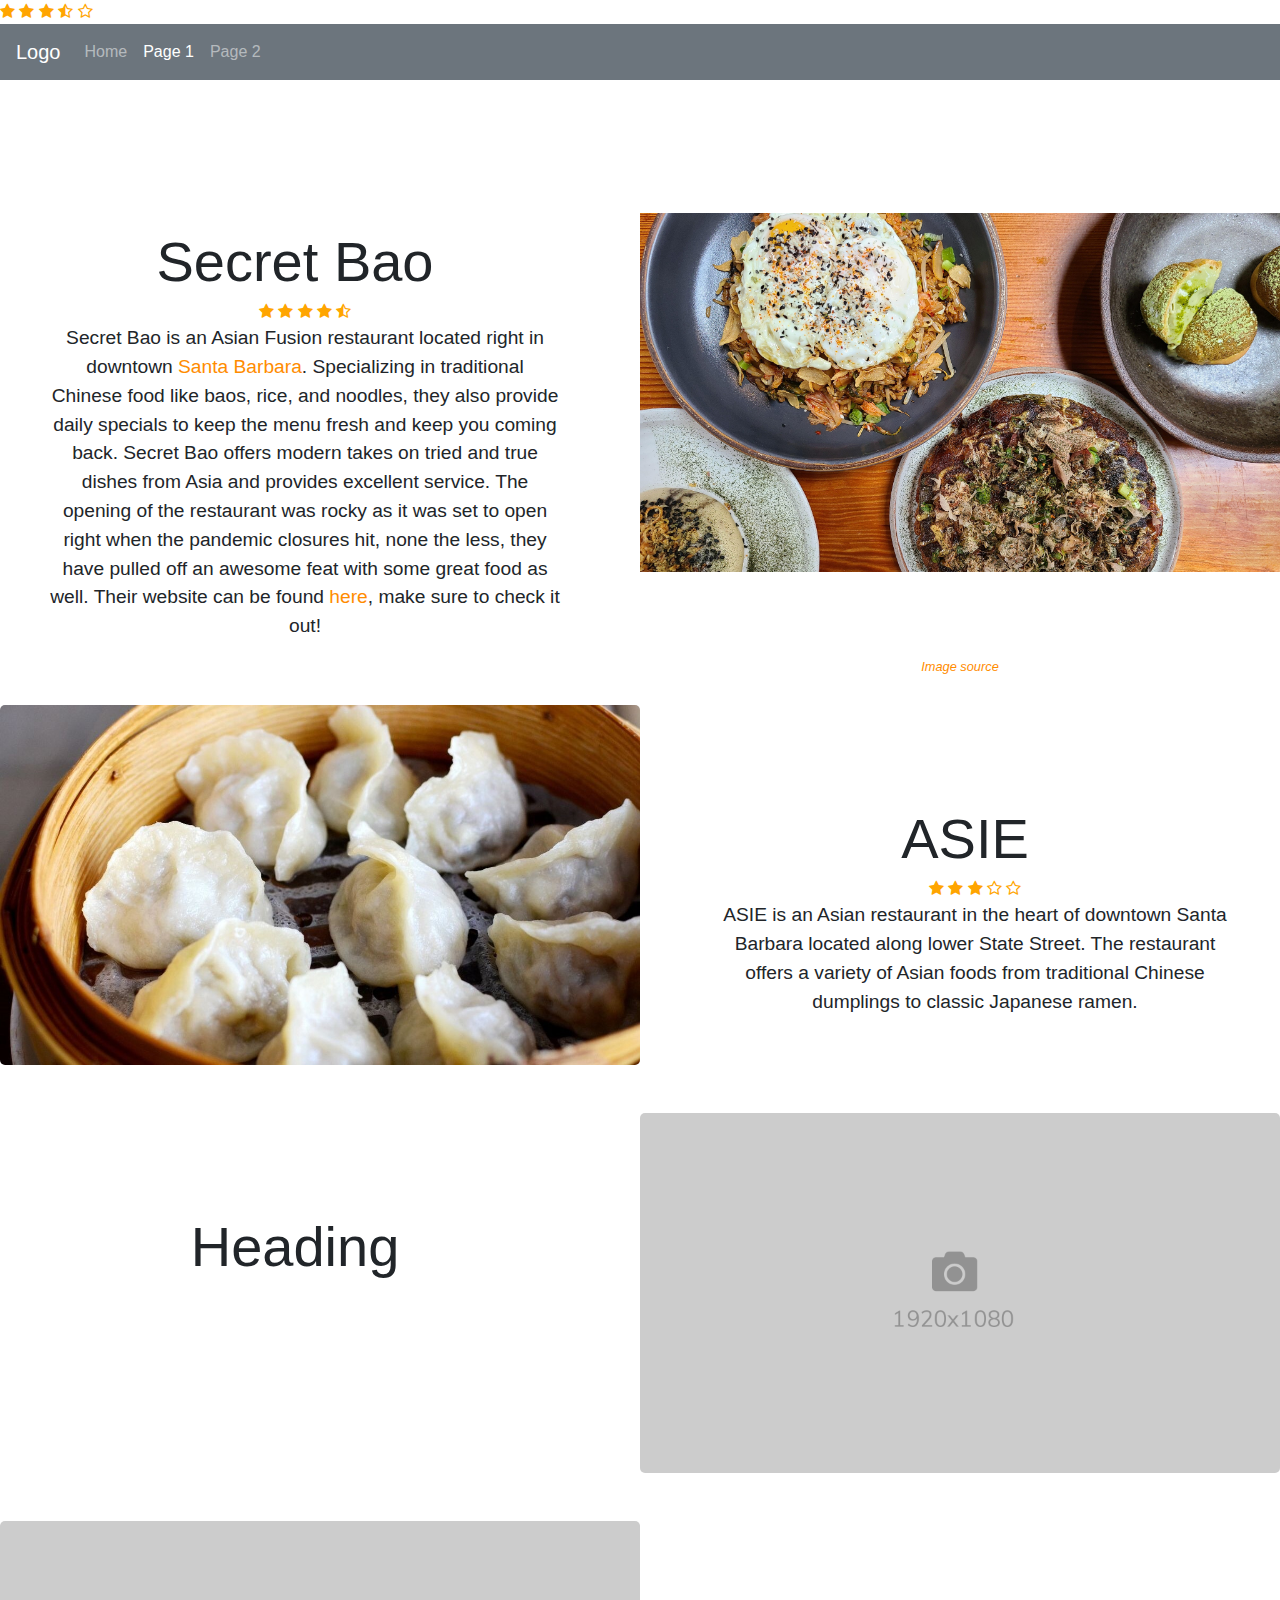
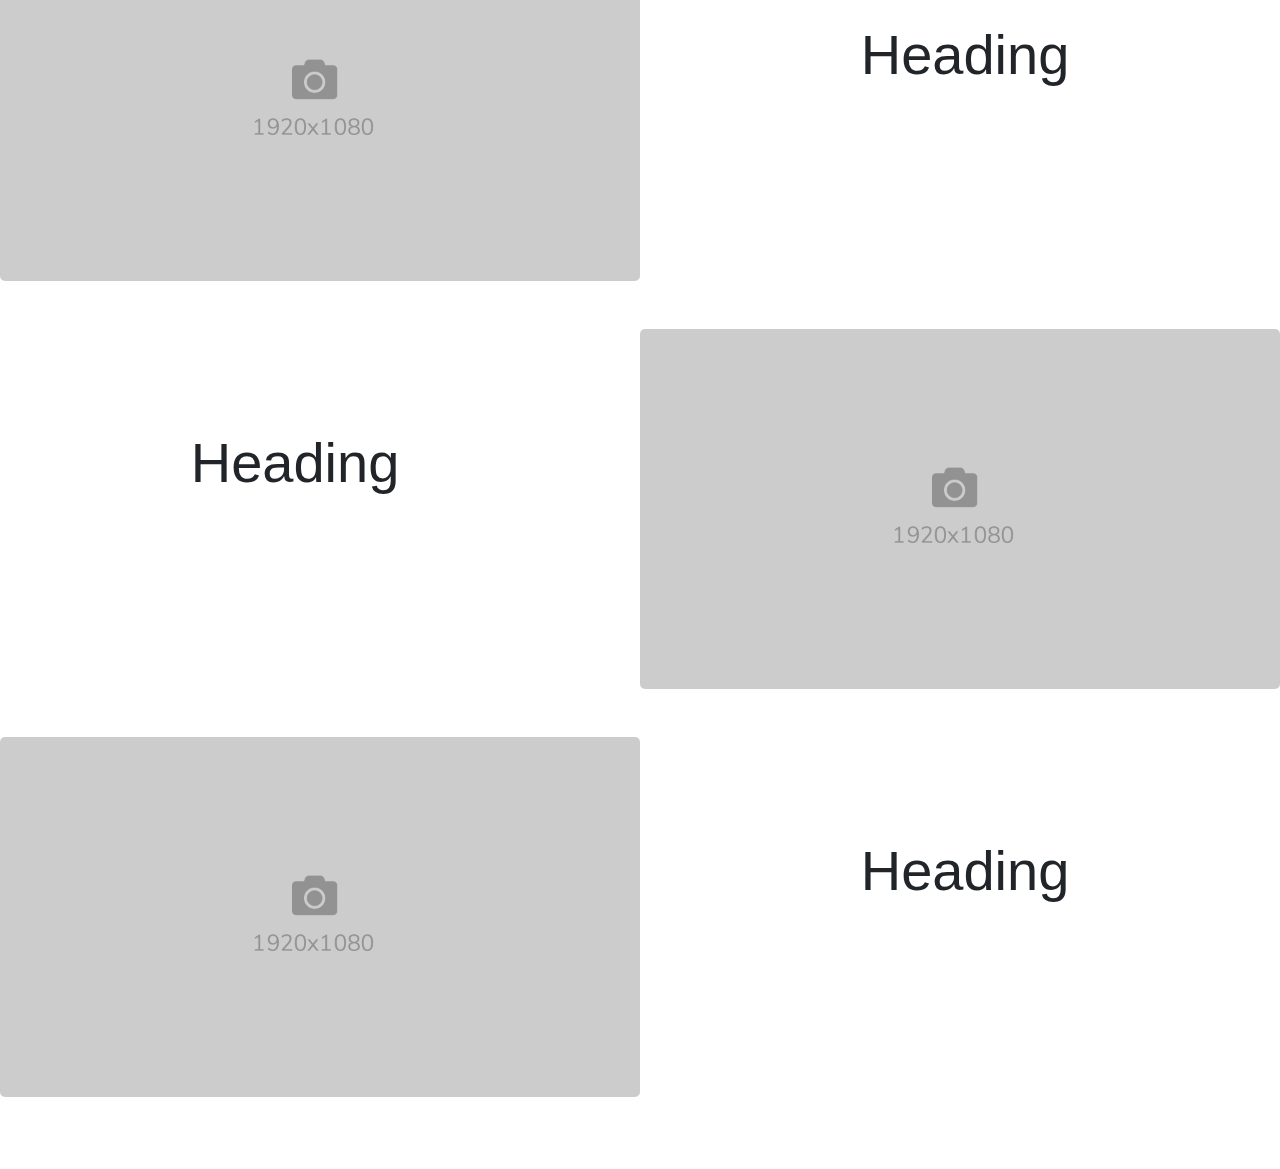
==== commit 4b3c90f0: "Changes" ====
--- a/page1.html
+++ b/page1.html
@@ -66,7 +66,7 @@
 			</p>
 		</div>
 		<div class="col">
-			<img class="myImages" id="myImg" src="./page1-images/Secret-Bao.jpg" alt="Image from Tock" style="width:50vw">
+			<img class="myImages" id="myImg" src="./page1-images/Secret-Bao.jpg" alt="A sample from Secret Bao" style="width:50vw"> <!--USE BEFUNKY IMAGE EDITOR-->
 			<p class="caption">
 				<a href="https://www.exploretock.com/secretbao/" target="_blank">Image source</a>
 			</p>
@@ -75,12 +75,19 @@
 	<br><br>
 	<div class="row" id="row2">
 		<div class="col">
-			<img class="myImages" id="myImg" src="./page1-images/placeholder.png" alt="The caption" style="width:50vw">
+			<img class="myImages" id="myImg" src="./page1-images/ASIE.jpg" alt="Xiao Ling Bao DUmplings from ASIE" style="width:50vw">
 		</div>
 		<div class="col" class="text">
-			<h2 class="headingRight" class="underline-small">Heading</h1>
+			<h2 class="headingRight" class="underline-small">ASIE</h1>
+			<div class="stars">
+				<span class="fa fa-star isOrange"></span> <!--Completely starred-->
+				<span class="fa fa-star isOrange"></span> <!--Completely starred-->
+				<span class="fa fa-star isOrange"></span> <!--Completely starred-->
+				<span class="fa fa-star-o isOrange"></span> <!--Un-starred-->
+				<span class="fa fa-star-o isOrange"></span> <!--Un-starred-->
+			</div>
 			<p class="text">
-			
+				ASIE is an Asian restaurant in the heart of downtown Santa Barbara located along lower State Street. The restaurant offers a variety of Asian foods from traditional Chinese dumplings to classic Japanese ramen.
 			</p>
 		</div>
 	</div>
--- a/style.css
+++ b/style.css
@@ -109,11 +109,11 @@
 	z-index: 1000;
 }
 #toTop::after {
-	content: "\21E7";
-	font-family: 'Open Sans', sans-serif;
-	font-weight: normal;
+	content: "↑";
+	font-family: 'Open Sans', sans-serif;
+	font-weight: bold;
 	font-style: normal;
-	font-size: 90%;
+	font-size: 200%;
 	line-height: 50px;
 	color: #fff;
 }
@@ -125,7 +125,7 @@
 	background-color: #555;
 }
 #toTop.show {
-	opacity: 0.6;
+	opacity: 1.0;
 	visibility: visible;
 }
 
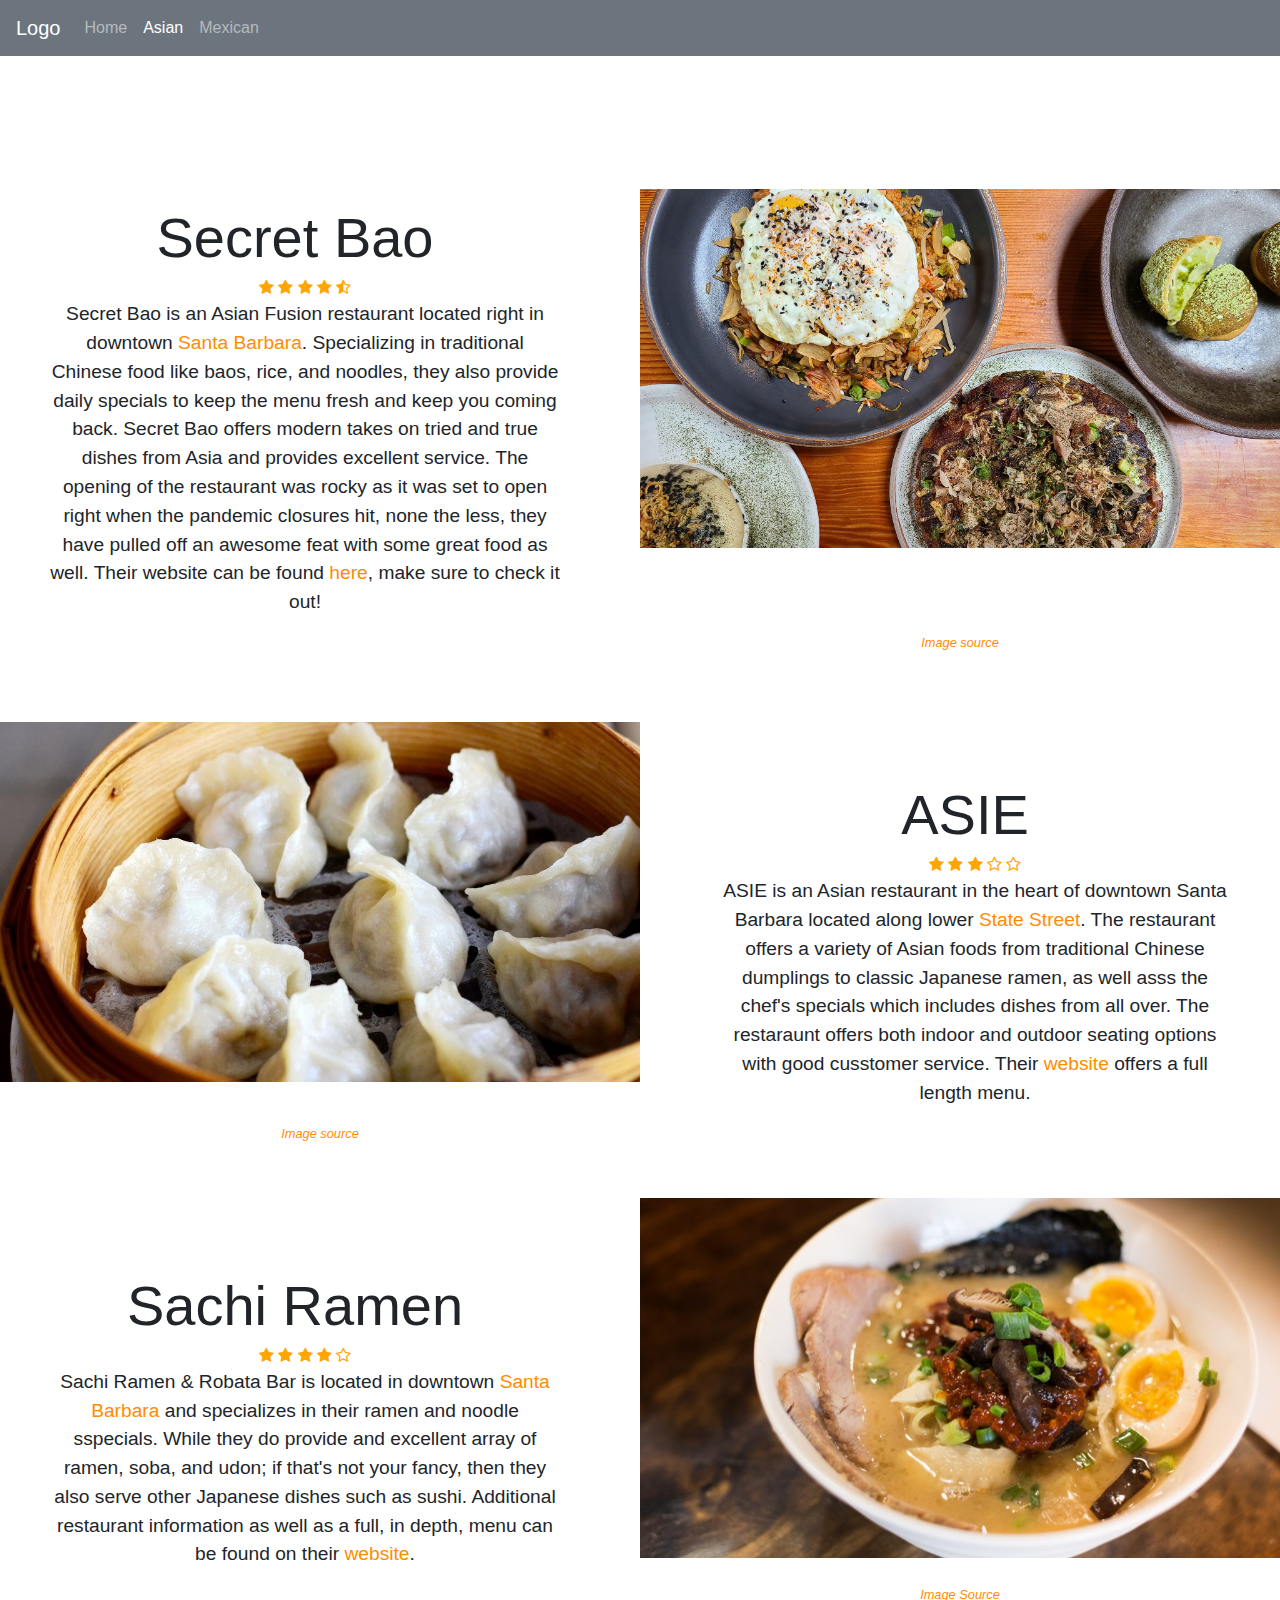
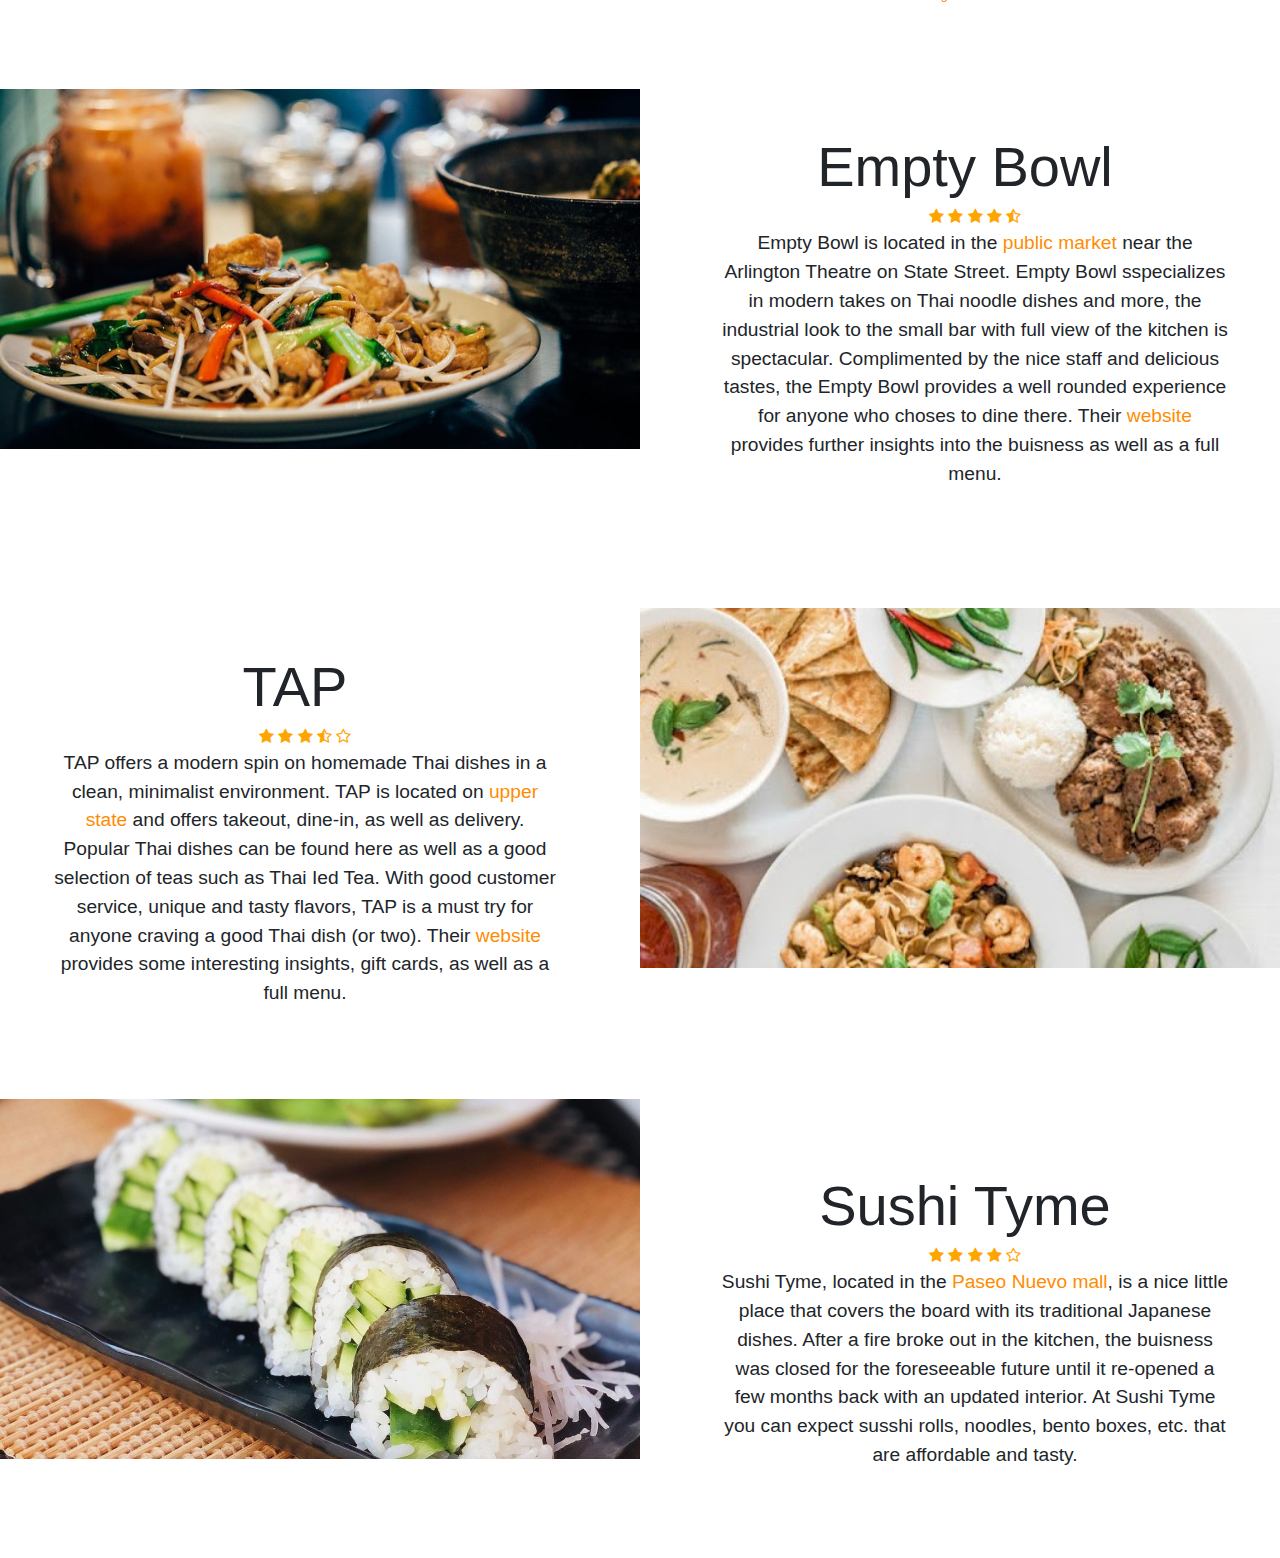
==== commit 9a182b03: "Changes" ====
--- a/page1.html
+++ b/page1.html
@@ -13,27 +13,17 @@
 		<link rel="stylesheet" href="style.css">
 		<script src="script.js"></script>
 		
-		<title>Food in Santa Barbara</title>
+		<title>Asian Food in Santa Barbara</title>
 	</head>
 	<body>
 	<a id="toTop"></a> <!--Button to return to the top of the page-->
 	
-	<!-- Expand images in modal w/ image reference skeleton-->
+	<!-- Expand images in modal-->
 	<div id="myModal" class="modal">
 		<span class="close">&times;</span>
 		<img class="modal-content" id="img01">
 		<div id="caption"></div>
 	</div>
-	<!--
-		<img class="myImages" id="myImg" src="./page1-images/placeholder.png" alt="The caption" style="width:50vw">
-	-->
-		
-	<!--Star Rating System-->
-	<span class="fa fa-star isOrange"></span> <!--Completely starred-->
-	<span class="fa fa-star isOrange"></span> <!--Completely starred-->
-	<span class="fa fa-star isOrange"></span> <!--Completely starred-->
-	<span class="fa fa-star-half-o isOrange"></span> <!--Half Starred-->
-	<span class="fa fa-star-o isOrange"></span> <!--Un-starred-->
 	
 	<nav class="navbar navbar-expand-sm bg-secondary navbar-dark">
 		<a class="navbar-brand" href="index.html">Logo</a>
@@ -42,10 +32,10 @@
 				<a class="nav-link" href="index.html">Home</a>
 			</li>
 			<li class="nav-item active">
-				<a class="nav-link" href="page1.html">Page 1</a>
+				<a class="nav-link" href="page1.html">Asian</a>
 			</li>
 			<li class="nav-item">
-				<a class="nav-link" href="page2.html">Page 2</a>
+				<a class="nav-link" href="page2.html">Mexican</a>
 			</li>
 		</ul>
 	</nav>
@@ -62,11 +52,11 @@
 				<span class="fa fa-star-half-o isOrange"></span> <!--Half Starred-->
 			</div>
 			<p class="text">
-			Secret Bao is an Asian Fusion restaurant located right in downtown <a href="https://www.google.com/maps/place/Secret+Bao/@34.4243818,-119.70576,17z/data=!3m1!4b1!4m5!3m4!1s0x80e9156a00f18c37:0xb6fbbdc773ef12a9!8m2!3d34.4243818!4d-119.7035713" target="_blank">Santa Barbara</a>. Specializing in traditional Chinese food like baos, rice, and noodles, they also provide daily specials to keep the menu fresh and keep you coming back. Secret Bao offers modern takes on tried and true dishes from Asia and provides excellent service. The opening of the restaurant was rocky as it was set to open right when the pandemic closures hit, none the less, they have pulled off an awesome feat with some great food as well. Their website can be found <a href="https://www.secretbaosb.com/" target="_blank">here</a>, make sure to check it out!
+				Secret Bao is an Asian Fusion restaurant located right in downtown <a href="https://www.google.com/maps/place/Secret+Bao/@34.4243818,-119.70576,17z/data=!3m1!4b1!4m5!3m4!1s0x80e9156a00f18c37:0xb6fbbdc773ef12a9!8m2!3d34.4243818!4d-119.7035713" target="_blank">Santa Barbara</a>. Specializing in traditional Chinese food like baos, rice, and noodles, they also provide daily specials to keep the menu fresh and keep you coming back. Secret Bao offers modern takes on tried and true dishes from Asia and provides excellent service. The opening of the restaurant was rocky as it was set to open right when the pandemic closures hit, none the less, they have pulled off an awesome feat with some great food as well. Their website can be found <a href="https://www.secretbaosb.com/" target="_blank">here</a>, make sure to check it out!
 			</p>
 		</div>
 		<div class="col">
-			<img class="myImages" id="myImg" src="./page1-images/Secret-Bao.jpg" alt="A sample from Secret Bao" style="width:50vw"> <!--USE BEFUNKY IMAGE EDITOR-->
+			<img class="myImages" id="myImg" src="./page1-images/Secret-Bao.jpg" alt="A sample from Secret Bao" style="width:50vw">
 			<p class="caption">
 				<a href="https://www.exploretock.com/secretbao/" target="_blank">Image source</a>
 			</p>
@@ -76,6 +66,9 @@
 	<div class="row" id="row2">
 		<div class="col">
 			<img class="myImages" id="myImg" src="./page1-images/ASIE.jpg" alt="Xiao Ling Bao DUmplings from ASIE" style="width:50vw">
+			<p class="caption">
+				<a href="https://asiesantabarbara.com" target="_blank">Image source</a>
+			</p>
 		</div>
 		<div class="col" class="text">
 			<h2 class="headingRight" class="underline-small">ASIE</h1>
@@ -87,59 +80,89 @@
 				<span class="fa fa-star-o isOrange"></span> <!--Un-starred-->
 			</div>
 			<p class="text">
-				ASIE is an Asian restaurant in the heart of downtown Santa Barbara located along lower State Street. The restaurant offers a variety of Asian foods from traditional Chinese dumplings to classic Japanese ramen.
+				ASIE is an Asian restaurant in the heart of downtown Santa Barbara located along lower <a href="https://www.google.com/maps/place/Asie+dumpling+house/@34.4169271,-119.6983486,17z/data=!3m1!4b1!4m5!3m4!1s0x80e9139d69a1dde3:0x902dcbf2f6f6c6ac!8m2!3d34.417011!4d-119.6960693" target="_blank">State Street</a>. The restaurant offers a variety of Asian foods from traditional Chinese dumplings to classic Japanese ramen, as well asss the chef's specials which includes dishes from all over. The restaraunt offers both indoor and outdoor seating options with good cusstomer service. Their <a href="https://asiesantabarbara.com" target="_blank">website</a> offers a full length menu. 
 			</p>
 		</div>
 	</div>
 	<br><br>
 	<div class="row" id="row3">
 		<div class="col" class="text">
-			<h2 class="headingRight" class="underline-small">Heading</h1>
+			<h2 class="headingRight" class="underline-small">Sachi Ramen</h1>
+			<div class="stars">
+				<span class="fa fa-star isOrange"></span> <!--Completely starred-->
+				<span class="fa fa-star isOrange"></span> <!--Completely starred-->
+				<span class="fa fa-star isOrange"></span> <!--Completely starred-->
+				<span class="fa fa-star isOrange"></span> <!--Completely starred-->
+				<span class="fa fa-star-o isOrange"></span> <!--Un-starred-->
+			</div>
 			<p class="text">
-			
+				Sachi Ramen & Robata Bar is located in downtown <a href="https://www.google.com/maps/place/Sachi+%7C+Ramen+%26+Robata+Bar/@34.4179964,-119.7022319,17z/data=!3m1!4b1!4m5!3m4!1s0x80e91479a7a8b28f:0xc8cbd2703ce9605d!8m2!3d34.4179964!4d-119.7000379" target="_blank">Santa Barbara</a> and specializes in their ramen and noodle sspecials. While they do provide and excellent array of ramen, soba, and udon; if that's not your fancy, then they also serve other Japanese dishes such as sushi. Additional restaurant information as well as a full, in depth, menu can be found on their <a href="http://www.sachiramenbarsb.com" target="_blank">website</a>.
 			</p>
 		</div>
 		<div class="col">
-			<img class="myImages" id="myImg" src="./page1-images/placeholder.png" alt="The caption" style="width:50vw">
+			<img class="myImages" id="myImg" src="./page1-images/Sachi.jpg" alt="Tonkotsu Ramen from Sachi" style="width:50vw">
+			<p class="caption">
+				<a href="http://www.sachiramenbarsb.com/photos/" target="_blank">Image Source</a>
+			</p>
 		</div>
 	</div>
 	<br><br>
 	<div class="row" id="row4">
 		<div class="col">
-			<img class="myImages" id="myImg" src="./page1-images/placeholder.png" alt="The caption" style="width:50vw">
+			<img class="myImages" id="myImg" src="./page1-images/Empty-Bowl.jpg" alt="Pan Fried Pancit Noodle (Photo by Lauren di Matteo)" style="width:50vw">
 		</div>
 		<div class="col" class="text">
-			<h2 class="headingRight" class="underline-small">Heading</h1>
+			<h2 class="headingRight" class="underline-small">Empty Bowl</h1>
+			<div class="stars">
+				<span class="fa fa-star isOrange"></span> <!--Completely starred-->
+				<span class="fa fa-star isOrange"></span> <!--Completely starred-->
+				<span class="fa fa-star isOrange"></span> <!--Completely starred-->
+				<span class="fa fa-star isOrange"></span> <!--Completely starred-->
+				<span class="fa fa-star-half-o isOrange"></span> <!--Half Starred-->
+			</div>
 			<p class="text">
-			
+				Empty Bowl is located in the <a href="https://www.google.com/maps/place/Empty+Bowl+Gourmet+Noodle+Bar/@34.4236051,-119.7092182,17z/data=!3m1!4b1!4m13!1m7!3m6!1s0x80e9147d5993e6fd:0x9d9f49d5780a157d!2sEmpty+Bowl+Gourmet+Noodle+Bar!8m2!3d34.4236051!4d-119.7070242!10e1!3m4!1s0x80e9147d5993e6fd:0x9d9f49d5780a157d!8m2!3d34.4236051!4d-119.7070242" target="_blank">public market</a> near the Arlington Theatre on State Street. Empty Bowl sspecializes in modern takes on Thai noodle dishes and more, the industrial look to the small bar with full view of the kitchen is spectacular. Complimented by the nice staff and delicious tastes, the Empty Bowl provides a well rounded experience for anyone who choses to dine there. Their <a href="http://www.emptybowlnoodle.com" target="_blank">website</a> provides further insights into the buisness as well as a full menu.
 			</p>
 		</div>
 	</div>
 	<br><br>
 	<div class="row" id="row5">
 		<div class="col" class="text">
-			<h2 class="headingRight" class="underline-small">Heading</h1>
+			<h2 class="headingRight" class="underline-small">TAP</h1>
+			<div class="stars">
+				<span class="fa fa-star isOrange"></span> <!--Completely starred-->
+				<span class="fa fa-star isOrange"></span> <!--Completely starred-->
+				<span class="fa fa-star isOrange"></span> <!--Completely starred-->
+				<span class="fa fa-star-half-o isOrange"></span> <!--Half Starred-->
+				<span class="fa fa-star-o isOrange"></span> <!--Un-starred-->
+			</div>
 			<p class="text">
-			
+				TAP offers a modern spin on homemade Thai dishes in a clean, minimalist environment. TAP is located on <a href="https://www.google.com/maps/place/TAP+Thai+Cuisine+Santa+Barbara/@34.4405349,-119.7345328,17z/data=!3m1!4b1!4m5!3m4!1s0x80e914ebfab1de7f:0x14733bffe012cb3b!8m2!3d34.4405349!4d-119.7323388" target="_blank">upper state</a> and offers takeout, dine-in, as well as delivery. Popular Thai dishes can be found here as well as a good selection of teas such as Thai Ied Tea. With good customer service, unique and tasty flavors, TAP is a must try for anyone craving a good Thai dish (or two). Their <a href="https://www.tapthaicuisine.com" target="_blank">website</a> provides some interesting insights, gift cards, as well as a full menu. 
 			</p>
 		</div>
 		<div class="col">
-			<img class="myImages" id="myImg" src="./page1-images/placeholder.png" alt="The caption" style="width:50vw">
+			<img class="myImages" id="myImg" src="./page1-images/TAP.jpg" alt="Food from TAP (Photo by TAP)" style="width:50vw">
 		</div>
 	</div>
 	<br><br>
 	<div class="row" id="row6">
 		<div class="col">
-			<img class="myImages" id="myImg" src="./page1-images/placeholder.png" alt="The caption" style="width:50vw">
+			<img class="myImages" id="myImg" src="./page1-images/Sushi-Tyme.jpg" alt="Rolls from Sushi Tyme (Photo by DoorDash)" style="width:50vw">
 		</div>
 		<div class="col" class="text">
-			<h2 class="headingRight" class="underline-small">Heading</h1>
+			<h2 class="headingRight" class="underline-small">Sushi Tyme</h1>
+			<div class="stars">
+				<span class="fa fa-star isOrange"></span> <!--Completely starred-->
+				<span class="fa fa-star isOrange"></span> <!--Completely starred-->
+				<span class="fa fa-star isOrange"></span> <!--Completely starred-->
+				<span class="fa fa-star isOrange"></span> <!--Completely starred-->
+				<span class="fa fa-star-o isOrange"></span> <!--Un-starred-->
+			</div>
 			<p class="text">
-			
+				Sushi Tyme, located in the <a href="https://www.google.com/maps/place/Sushi+Tyme/@34.4197222,-119.7024718,17z/data=!3m2!4b1!5s0x80e914791204f717:0xf16df7f7ca251d5b!4m5!3m4!1s0x80e914793bce91b7:0xef20e21f1cebe7e7!8m2!3d34.4197222!4d-119.7002778" target="_blank">Paseo Nuevo mall</a>, is a nice little place that covers the board with its traditional Japanese dishes. After a fire broke out in the kitchen, the buisness was closed for the foreseeable future until it re-opened a few months back with an updated interior. At Sushi Tyme you can expect susshi rolls, noodles, bento boxes, etc. that are affordable and tasty. 
 			</p>
 		</div>
 	</div>
-	
 	<br><br><br>
 	</body>
 </html>--- a/style.css
+++ b/style.css
@@ -94,7 +94,7 @@
 /*Button CSS for the back to top button, with relevant animation for fading in and out*/
 #toTop {
 	display: inline-block;
-	background-color: #7393B3;
+	background-color: #ff8c00;
 	width: 50px;
 	height: 50px;
 	text-align: center;
@@ -131,79 +131,78 @@
 
 /* CSS for the modal images */
 #myImg {
-  border-radius: 5px;
-  cursor: pointer;
-  transition: 0.3s;
+	border-radius: 5px;
+	cursor: pointer;
+	transition: 0.3s;
 }
 
 #myImg:hover {
-  opacity: 0.7;
+	opacity: 0.7;
 }
 
 .modal {
-  display: none;
-  /* Hidden by default */
-  position: fixed;
-  /* Stay in place */
-  z-index: 1;
-  /* Sit on top */
-  padding-top: 100px;
-  /* Location of the box */
-  left: 0;
-  top: 0;
-  width: 100%;
-  /* Full width */
-  height: 100%;
-  /* Full height */
-  overflow: auto;
-  /* Enable scroll if needed */
-  background-color: rgb(0, 0, 0);
-  /* Fallback color */
-  background-color: rgba(0, 0, 0, 0.7);
-  /* Black w/ opacity */
+	display: none;
+	/* Hidden by default */
+	position: fixed;
+	/* Stay in place */
+	z-index: 1;
+	/* Sit on top */
+	padding-top: 100px;
+	/* Location of the box */
+	left: 0;
+	top: 0;
+	width: 100%;
+	/* Full width */
+	height: 100%;
+	/* Full height */
+	overflow: auto;
+	/* Enable scroll if needed */
+	background-color: rgb(0, 0, 0);
+	/* Fallback color */
+	background-color: rgba(0, 0, 0, 0.9);
+	/* Black w/ opacity */
 }
 
 .modal-content {
-  margin: auto;
-  display: block;
-  width: 80%;
-  max-width: 700px;
+	margin: auto;
+	display: block;
+	width: 80%;
 }
 
 #caption {
-  margin: auto;
-  display: block;
-  width: 80%;
-  max-width: 700px;
-  text-align: center;
-  color: #ccc;
-  padding: 10px 0;
-  height: 150px;
+	margin: auto;
+	display: block;
+	width: 80%;
+	max-width: 700px;
+	text-align: center;
+	color: #ccc;
+	padding: 10px 0;
+	height: 150px;
 }
 
 .modal-content,
 #caption {
-  animation-name: zoom;
-  animation-duration: 0.6s;
+	animation-name: zoom;
+	animation-duration: 0.6s;
 }
 
 @keyframes zoom {
-  from {
-    transform: scale(0)
-  }
-  to {
-    transform: scale(1)
-  }
+	from {
+		transform: scale(0)
+	}
+	to {
+		transform: scale(1)
+	}
 }
 
 .close {
-  position: absolute;
-  top: 15px;
-  right: 35px;
-  color: #f1f1f1;
-  font-size: 40px;
-  font-weight: bold;
-  transition: 0.3s;
+	position: absolute;
+	top: 15px;
+	right: 35px;
+	color: #f1f1f1;
+	font-size: 40px;
+	font-weight: bold;
+	transition: 0.3s;
 }
 
 .close:hover,
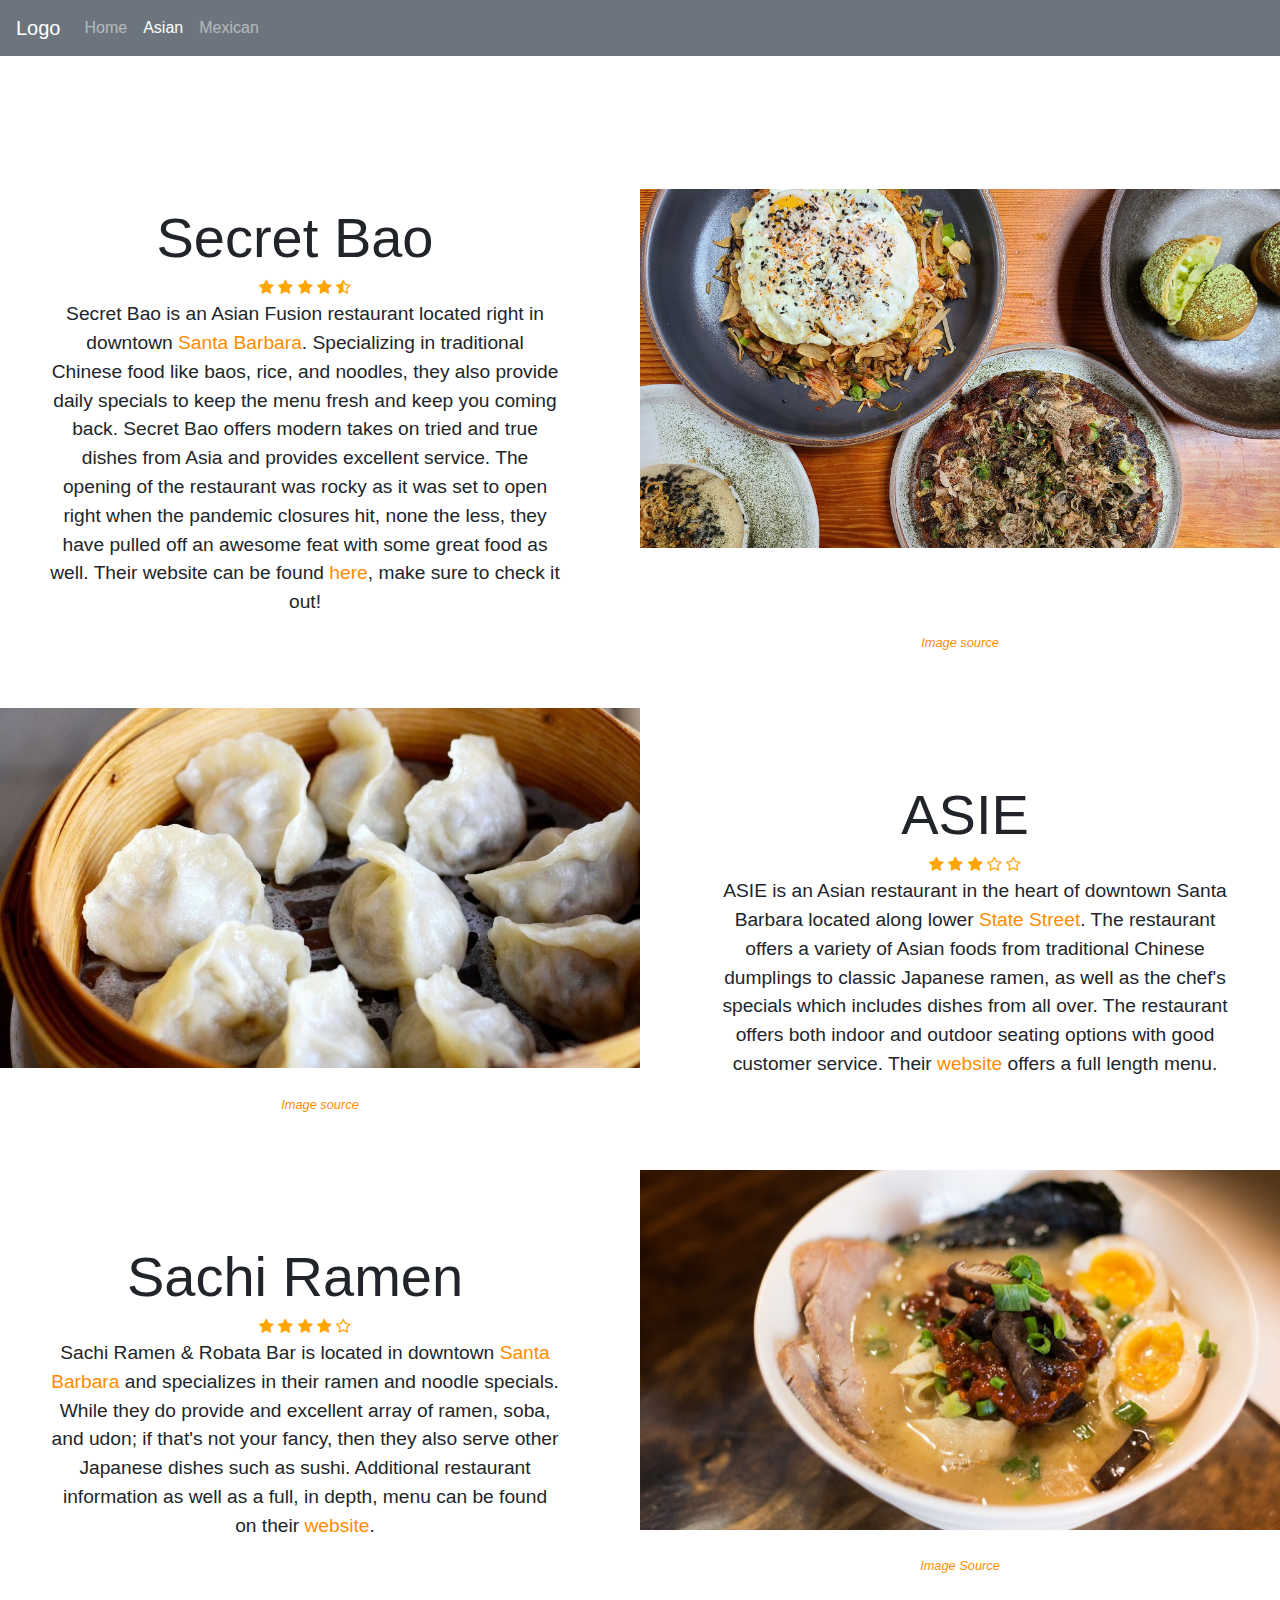
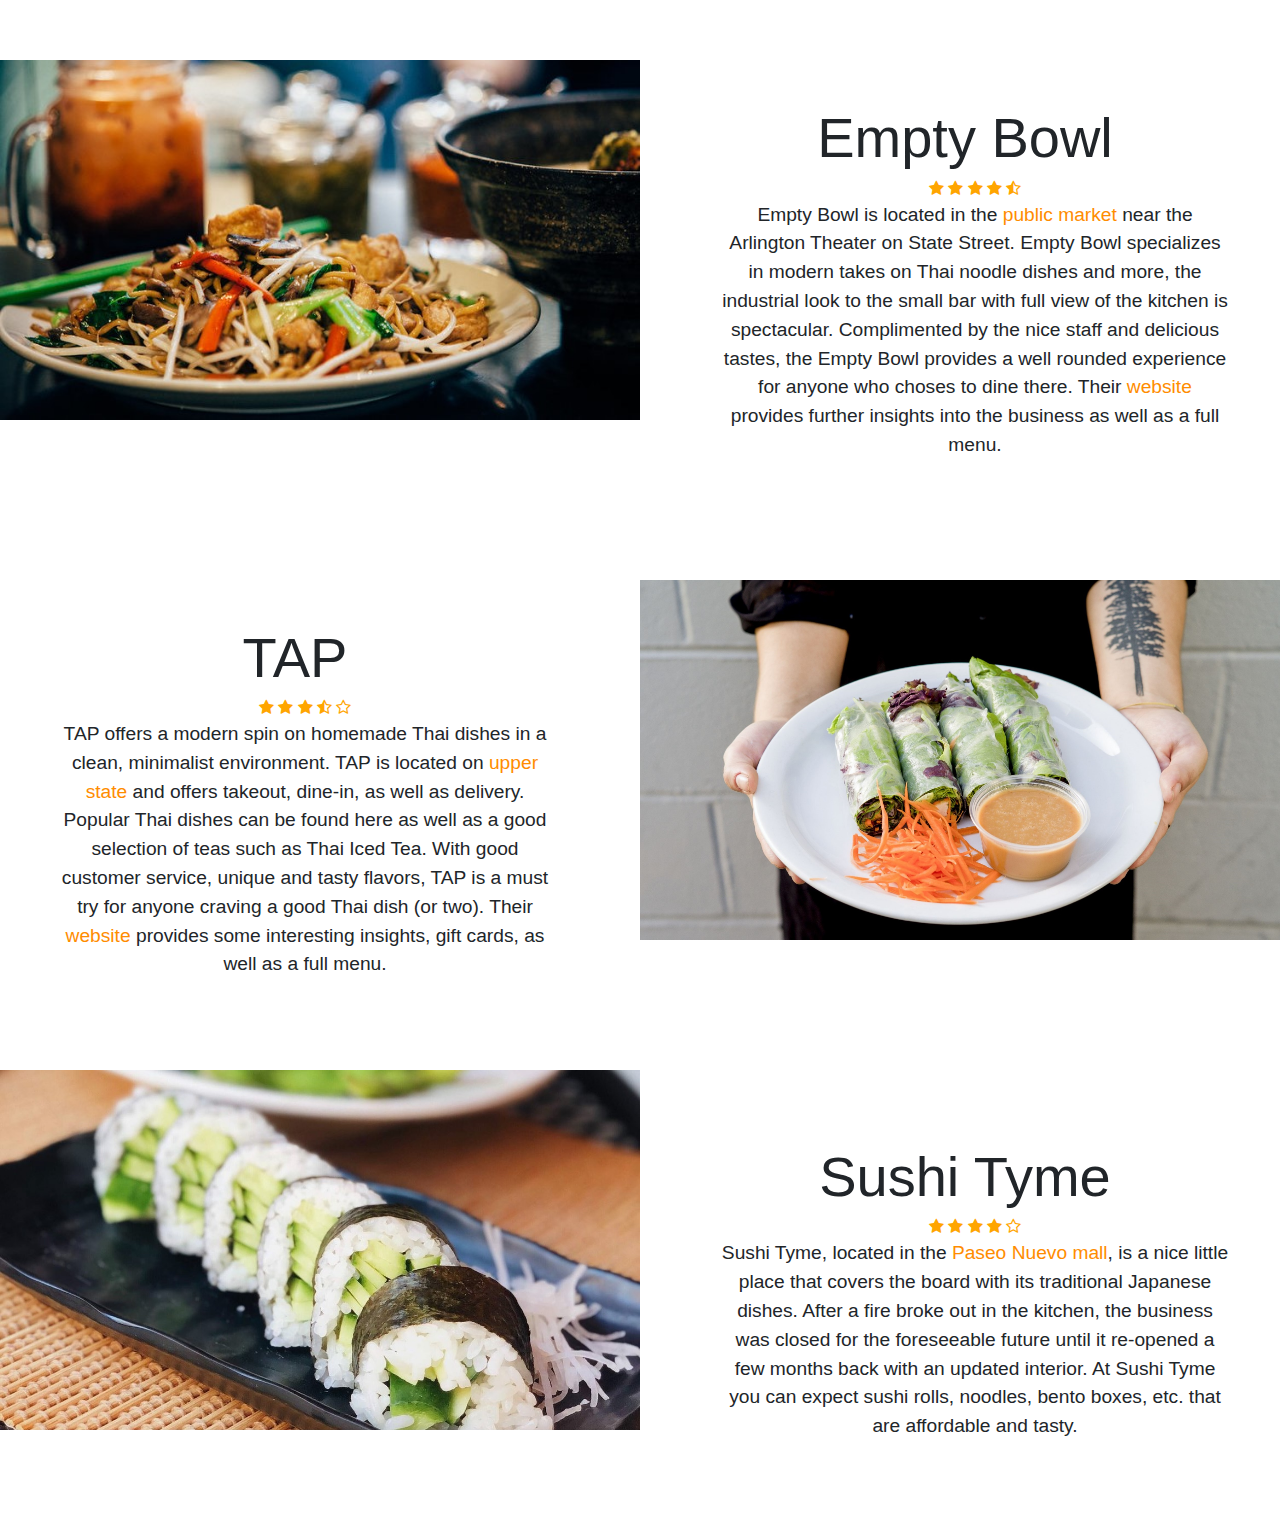
==== commit f5dc761b: "Changes were made" ====
--- a/page1.html
+++ b/page1.html
@@ -80,7 +80,7 @@
 				<span class="fa fa-star-o isOrange"></span> <!--Un-starred-->
 			</div>
 			<p class="text">
-				ASIE is an Asian restaurant in the heart of downtown Santa Barbara located along lower <a href="https://www.google.com/maps/place/Asie+dumpling+house/@34.4169271,-119.6983486,17z/data=!3m1!4b1!4m5!3m4!1s0x80e9139d69a1dde3:0x902dcbf2f6f6c6ac!8m2!3d34.417011!4d-119.6960693" target="_blank">State Street</a>. The restaurant offers a variety of Asian foods from traditional Chinese dumplings to classic Japanese ramen, as well asss the chef's specials which includes dishes from all over. The restaraunt offers both indoor and outdoor seating options with good cusstomer service. Their <a href="https://asiesantabarbara.com" target="_blank">website</a> offers a full length menu. 
+				ASIE is an Asian restaurant in the heart of downtown Santa Barbara located along lower <a href="https://www.google.com/maps/place/Asie+dumpling+house/@34.4169271,-119.6983486,17z/data=!3m1!4b1!4m5!3m4!1s0x80e9139d69a1dde3:0x902dcbf2f6f6c6ac!8m2!3d34.417011!4d-119.6960693" target="_blank">State Street</a>. The restaurant offers a variety of Asian foods from traditional Chinese dumplings to classic Japanese ramen, as well as the chef's specials which includes dishes from all over. The restaurant offers both indoor and outdoor seating options with good customer service. Their <a href="https://asiesantabarbara.com" target="_blank">website</a> offers a full length menu. 
 			</p>
 		</div>
 	</div>
@@ -96,7 +96,7 @@
 				<span class="fa fa-star-o isOrange"></span> <!--Un-starred-->
 			</div>
 			<p class="text">
-				Sachi Ramen & Robata Bar is located in downtown <a href="https://www.google.com/maps/place/Sachi+%7C+Ramen+%26+Robata+Bar/@34.4179964,-119.7022319,17z/data=!3m1!4b1!4m5!3m4!1s0x80e91479a7a8b28f:0xc8cbd2703ce9605d!8m2!3d34.4179964!4d-119.7000379" target="_blank">Santa Barbara</a> and specializes in their ramen and noodle sspecials. While they do provide and excellent array of ramen, soba, and udon; if that's not your fancy, then they also serve other Japanese dishes such as sushi. Additional restaurant information as well as a full, in depth, menu can be found on their <a href="http://www.sachiramenbarsb.com" target="_blank">website</a>.
+				Sachi Ramen & Robata Bar is located in downtown <a href="https://www.google.com/maps/place/Sachi+%7C+Ramen+%26+Robata+Bar/@34.4179964,-119.7022319,17z/data=!3m1!4b1!4m5!3m4!1s0x80e91479a7a8b28f:0xc8cbd2703ce9605d!8m2!3d34.4179964!4d-119.7000379" target="_blank">Santa Barbara</a> and specializes in their ramen and noodle specials. While they do provide and excellent array of ramen, soba, and udon; if that's not your fancy, then they also serve other Japanese dishes such as sushi. Additional restaurant information as well as a full, in depth, menu can be found on their <a href="http://www.sachiramenbarsb.com" target="_blank">website</a>.
 			</p>
 		</div>
 		<div class="col">
@@ -121,7 +121,7 @@
 				<span class="fa fa-star-half-o isOrange"></span> <!--Half Starred-->
 			</div>
 			<p class="text">
-				Empty Bowl is located in the <a href="https://www.google.com/maps/place/Empty+Bowl+Gourmet+Noodle+Bar/@34.4236051,-119.7092182,17z/data=!3m1!4b1!4m13!1m7!3m6!1s0x80e9147d5993e6fd:0x9d9f49d5780a157d!2sEmpty+Bowl+Gourmet+Noodle+Bar!8m2!3d34.4236051!4d-119.7070242!10e1!3m4!1s0x80e9147d5993e6fd:0x9d9f49d5780a157d!8m2!3d34.4236051!4d-119.7070242" target="_blank">public market</a> near the Arlington Theatre on State Street. Empty Bowl sspecializes in modern takes on Thai noodle dishes and more, the industrial look to the small bar with full view of the kitchen is spectacular. Complimented by the nice staff and delicious tastes, the Empty Bowl provides a well rounded experience for anyone who choses to dine there. Their <a href="http://www.emptybowlnoodle.com" target="_blank">website</a> provides further insights into the buisness as well as a full menu.
+				Empty Bowl is located in the <a href="https://www.google.com/maps/place/Empty+Bowl+Gourmet+Noodle+Bar/@34.4236051,-119.7092182,17z/data=!3m1!4b1!4m13!1m7!3m6!1s0x80e9147d5993e6fd:0x9d9f49d5780a157d!2sEmpty+Bowl+Gourmet+Noodle+Bar!8m2!3d34.4236051!4d-119.7070242!10e1!3m4!1s0x80e9147d5993e6fd:0x9d9f49d5780a157d!8m2!3d34.4236051!4d-119.7070242" target="_blank">public market</a> near the Arlington Theater on State Street. Empty Bowl specializes in modern takes on Thai noodle dishes and more, the industrial look to the small bar with full view of the kitchen is spectacular. Complimented by the nice staff and delicious tastes, the Empty Bowl provides a well rounded experience for anyone who choses to dine there. Their <a href="http://www.emptybowlnoodle.com" target="_blank">website</a> provides further insights into the business as well as a full menu.
 			</p>
 		</div>
 	</div>
@@ -137,7 +137,7 @@
 				<span class="fa fa-star-o isOrange"></span> <!--Un-starred-->
 			</div>
 			<p class="text">
-				TAP offers a modern spin on homemade Thai dishes in a clean, minimalist environment. TAP is located on <a href="https://www.google.com/maps/place/TAP+Thai+Cuisine+Santa+Barbara/@34.4405349,-119.7345328,17z/data=!3m1!4b1!4m5!3m4!1s0x80e914ebfab1de7f:0x14733bffe012cb3b!8m2!3d34.4405349!4d-119.7323388" target="_blank">upper state</a> and offers takeout, dine-in, as well as delivery. Popular Thai dishes can be found here as well as a good selection of teas such as Thai Ied Tea. With good customer service, unique and tasty flavors, TAP is a must try for anyone craving a good Thai dish (or two). Their <a href="https://www.tapthaicuisine.com" target="_blank">website</a> provides some interesting insights, gift cards, as well as a full menu. 
+				TAP offers a modern spin on homemade Thai dishes in a clean, minimalist environment. TAP is located on <a href="https://www.google.com/maps/place/TAP+Thai+Cuisine+Santa+Barbara/@34.4405349,-119.7345328,17z/data=!3m1!4b1!4m5!3m4!1s0x80e914ebfab1de7f:0x14733bffe012cb3b!8m2!3d34.4405349!4d-119.7323388" target="_blank">upper state</a> and offers takeout, dine-in, as well as delivery. Popular Thai dishes can be found here as well as a good selection of teas such as Thai Iced Tea. With good customer service, unique and tasty flavors, TAP is a must try for anyone craving a good Thai dish (or two). Their <a href="https://www.tapthaicuisine.com" target="_blank">website</a> provides some interesting insights, gift cards, as well as a full menu. 
 			</p>
 		</div>
 		<div class="col">
@@ -159,7 +159,7 @@
 				<span class="fa fa-star-o isOrange"></span> <!--Un-starred-->
 			</div>
 			<p class="text">
-				Sushi Tyme, located in the <a href="https://www.google.com/maps/place/Sushi+Tyme/@34.4197222,-119.7024718,17z/data=!3m2!4b1!5s0x80e914791204f717:0xf16df7f7ca251d5b!4m5!3m4!1s0x80e914793bce91b7:0xef20e21f1cebe7e7!8m2!3d34.4197222!4d-119.7002778" target="_blank">Paseo Nuevo mall</a>, is a nice little place that covers the board with its traditional Japanese dishes. After a fire broke out in the kitchen, the buisness was closed for the foreseeable future until it re-opened a few months back with an updated interior. At Sushi Tyme you can expect susshi rolls, noodles, bento boxes, etc. that are affordable and tasty. 
+				Sushi Tyme, located in the <a href="https://www.google.com/maps/place/Sushi+Tyme/@34.4197222,-119.7024718,17z/data=!3m2!4b1!5s0x80e914791204f717:0xf16df7f7ca251d5b!4m5!3m4!1s0x80e914793bce91b7:0xef20e21f1cebe7e7!8m2!3d34.4197222!4d-119.7002778" target="_blank">Paseo Nuevo mall</a>, is a nice little place that covers the board with its traditional Japanese dishes. After a fire broke out in the kitchen, the business was closed for the foreseeable future until it re-opened a few months back with an updated interior. At Sushi Tyme you can expect sushi rolls, noodles, bento boxes, etc. that are affordable and tasty. 
 			</p>
 		</div>
 	</div>
--- a/style.css
+++ b/style.css
@@ -21,6 +21,16 @@
 	font-weight: 500;
 	margin-right: 40px;
 	margin-left: 20px;
+}
+
+.heading {
+	font-family: 'Open Sans', sans-serif;
+	text-align: center;
+	vertical-align: top;
+	font-size: 350%;
+	margin-top: 100px;
+	margin-bottom: 50px;
+	font-weight: 500;
 }
 
 .margin {
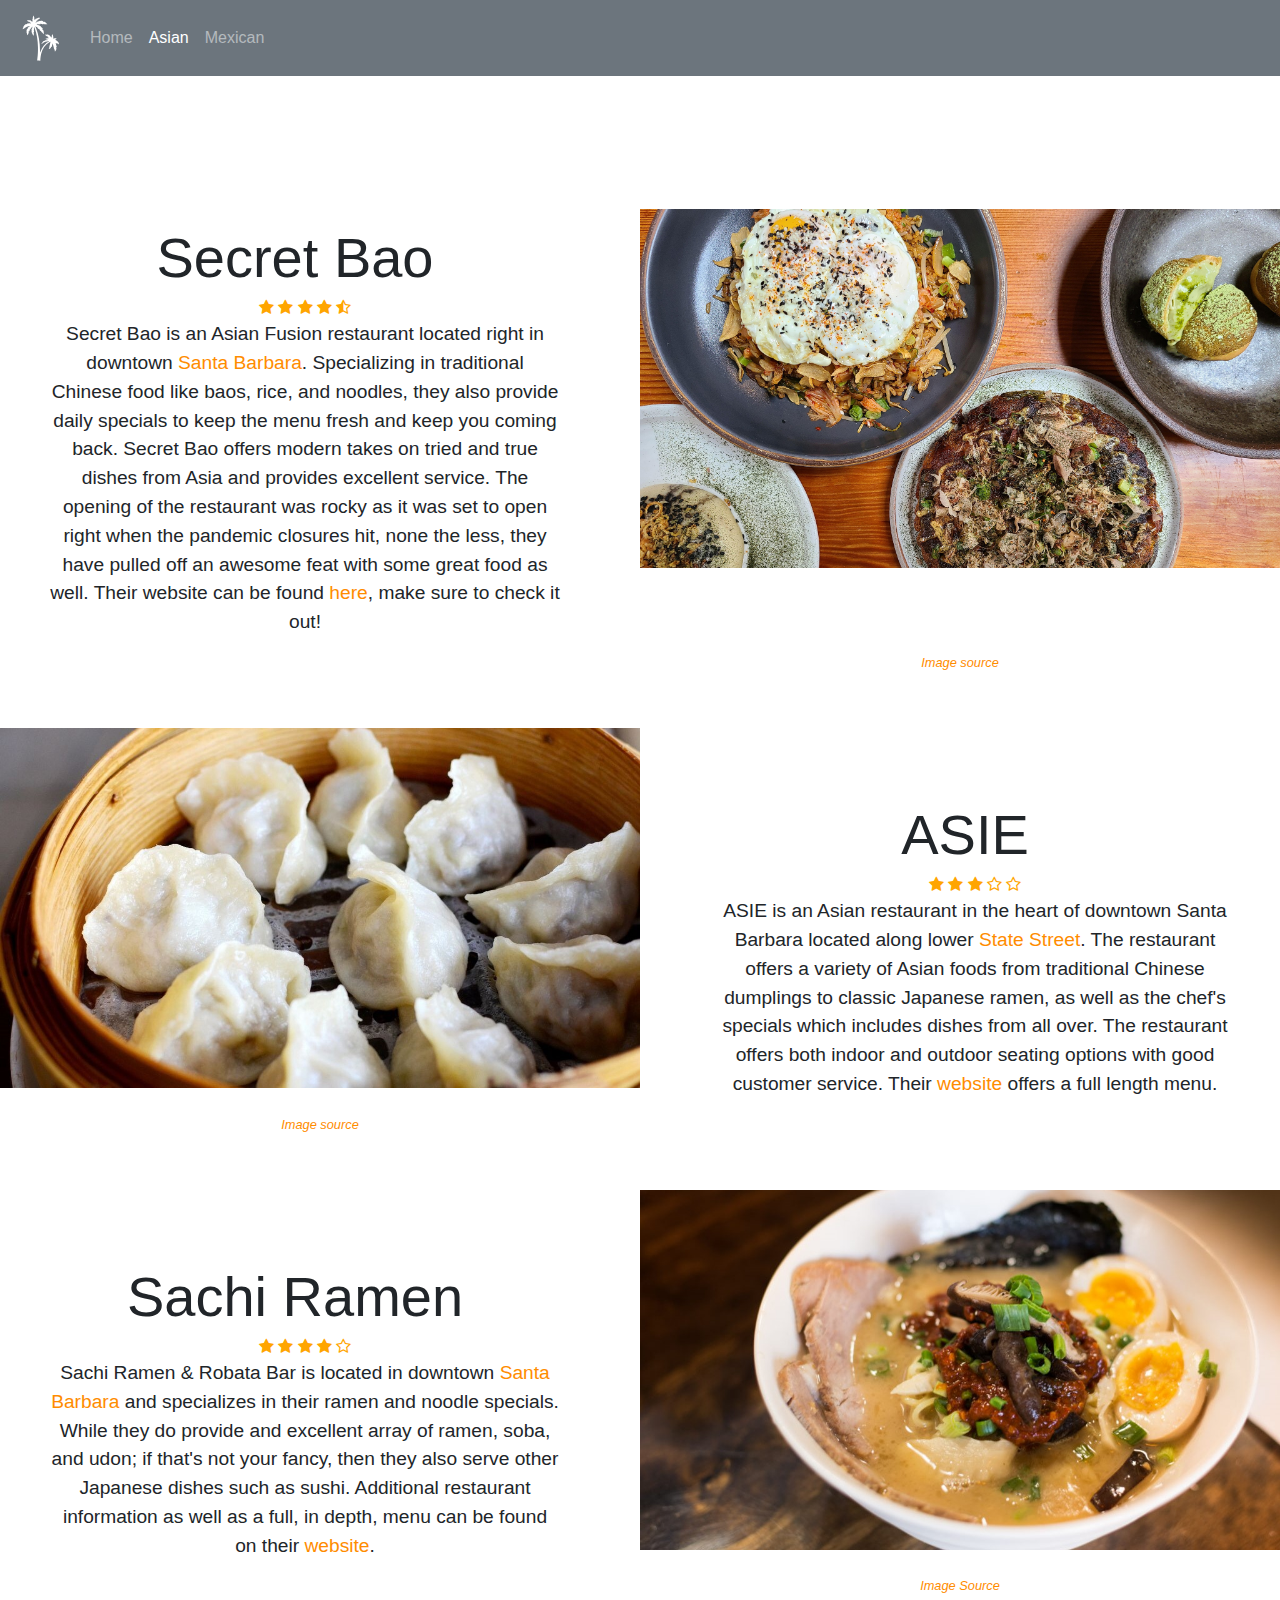
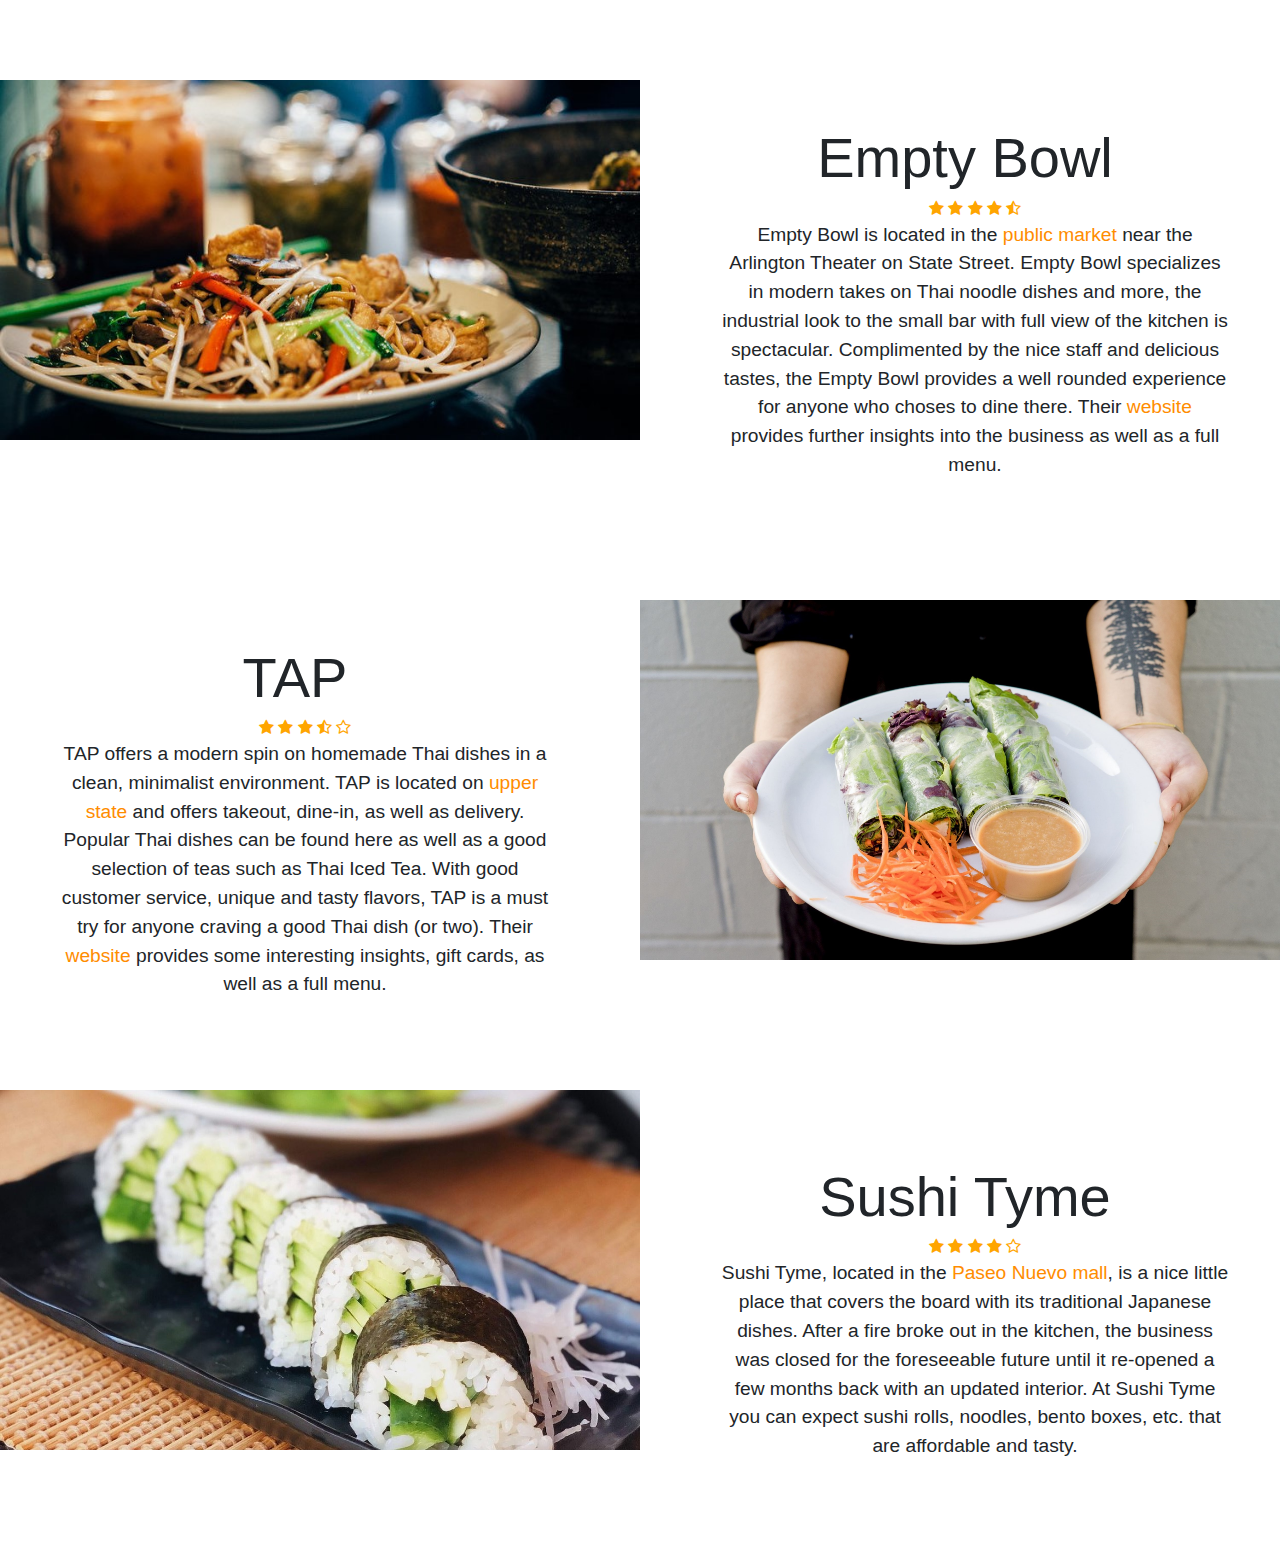
==== commit 9fa1069c: "Changes" ====
--- a/page1.html
+++ b/page1.html
@@ -26,7 +26,9 @@
 	</div>
 	
 	<nav class="navbar navbar-expand-sm bg-secondary navbar-dark">
-		<a class="navbar-brand" href="index.html">Logo</a>
+		<a class="navbar-brand" href="index.html">
+			<img src="./page1-images/logo/Logo.svg" alt="Logo" style="width:50px;">
+		</a>
 		<ul class="navbar-nav">
 			<li class="nav-item">
 				<a class="nav-link" href="index.html">Home</a>
